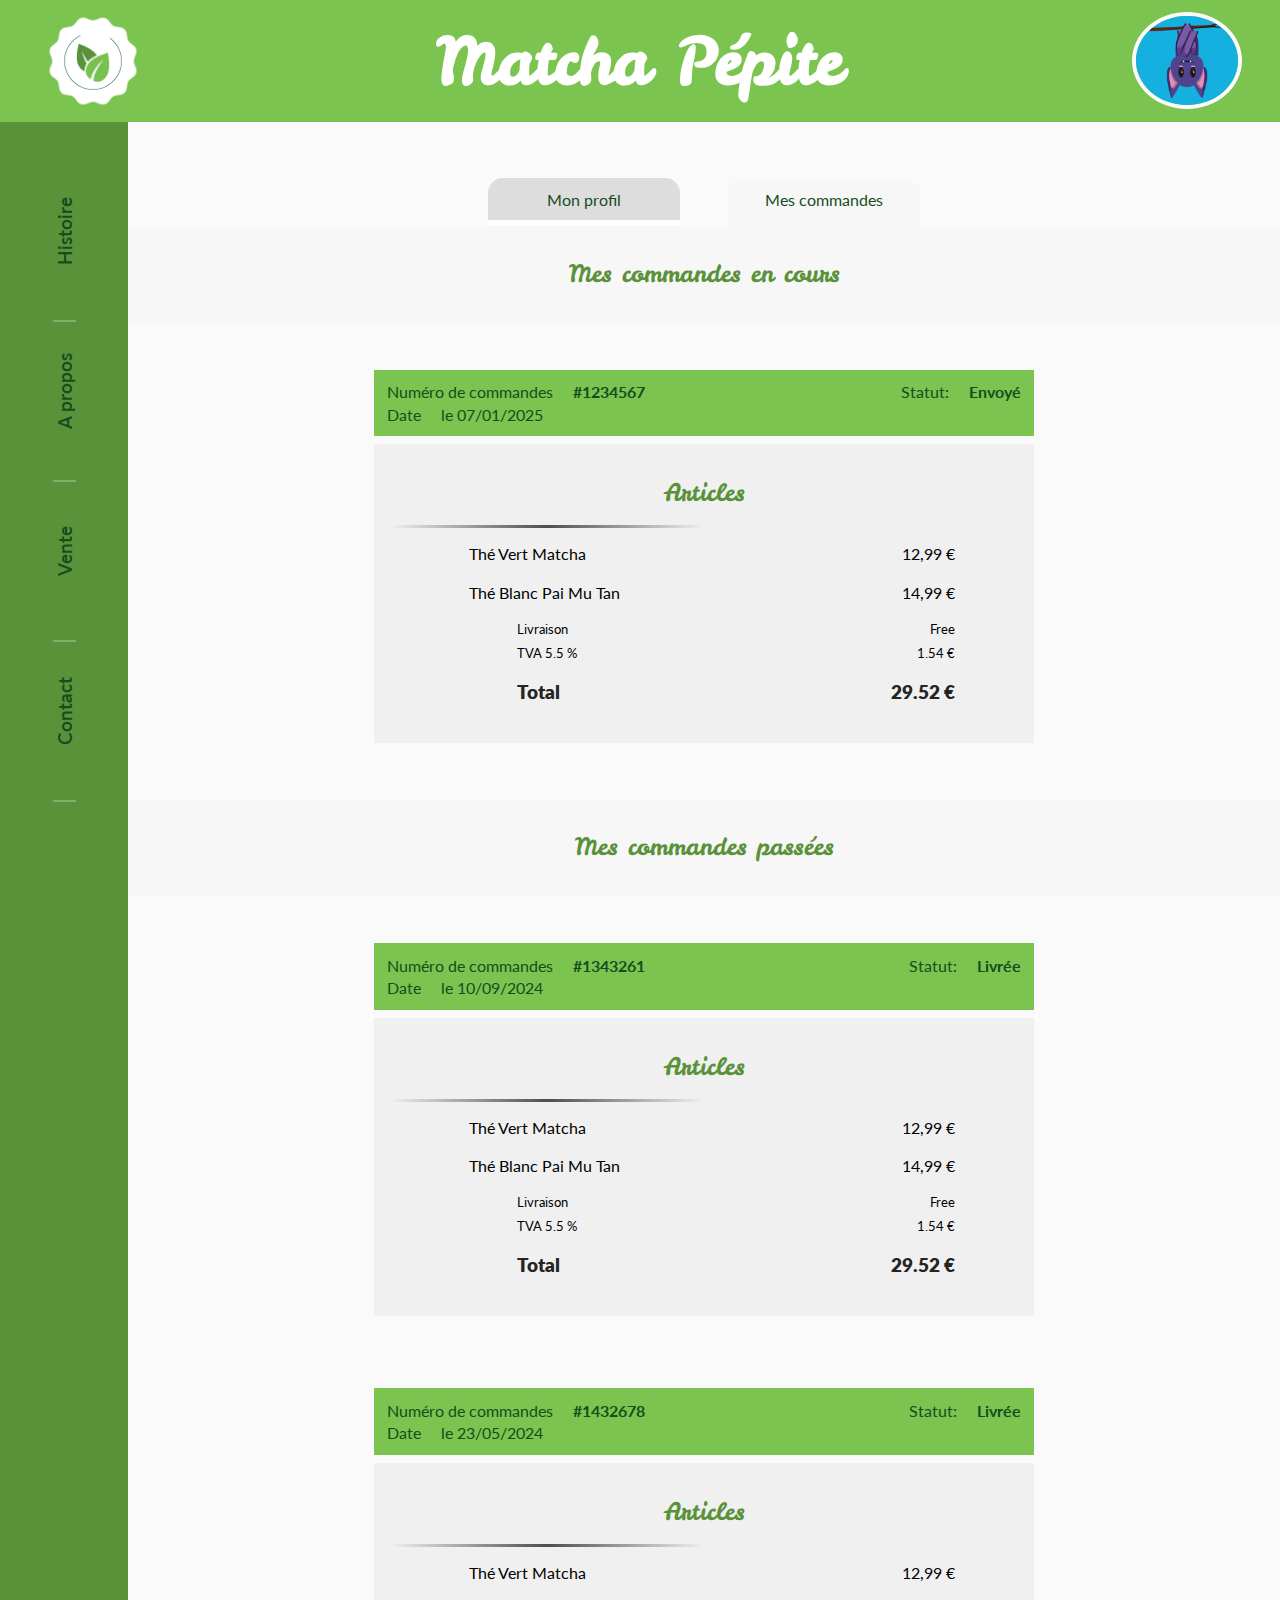
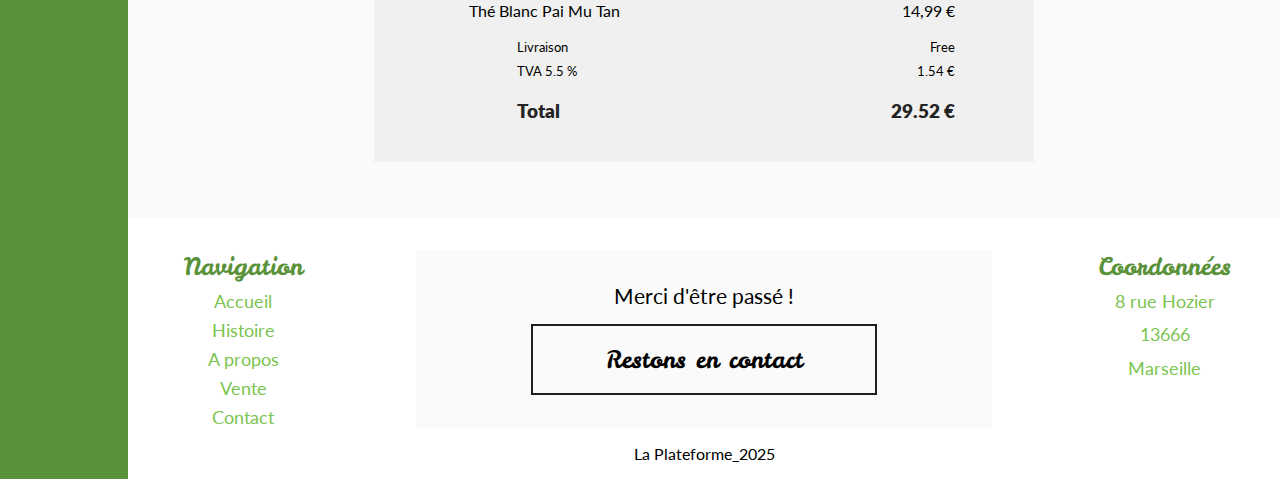
==== james/commandes.html @ 6166d578 "rectification de la barre de navigation latérale" ====
<!DOCTYPE html>
<html lang="fr">
  <head>
    <meta charset="UTF-8" />
    <meta name="viewport" content="width=device-width, initial-scale=1.0" />
    <title>Matcha Pépite</title>
    <link
      rel="icon"
      type="image/x-icon"
      href="/images/Matcha_pepite_icon.ico" />
    <link rel="preconnect" href="https://fonts.googleapis.com" />
    <link rel="preconnect" href="https://fonts.gstatic.com" crossorigin />
    <link
      href="https://fonts.googleapis.com/css2?family=Leckerli+One&display=swap"
      rel="stylesheet" />
    <link rel="preconnect" href="https://fonts.googleapis.com" />
    <link rel="preconnect" href="https://fonts.gstatic.com" crossorigin />
    <link
      href="https://fonts.googleapis.com/css2?family=Lato:ital,wght@0,100;0,300;0,400;0,700;0,900;1,100;1,300;1,400;1,700;1,900&family=Leckerli+One&display=swap"
      rel="stylesheet" />
    <link rel="stylesheet" href="/styles.css" />
    <link rel="stylesheet" href="/yannick/matcha1.css" />
    <link rel="stylesheet" href="/james/matcha2.css" />
    <link rel="stylesheet" href="/sandra/matcha3.css" />
  </head>
  <body>
    <header>
      <a href="/index.html">
        <img
          src="/images/Matcha_pepite_3.png"
          alt="matcha pepite logo"
          class="logo" />
      </a>
      <h1>Matcha Pépite</h1>
      <a href="/james/profil.html">
        <img
          src="/images/chauve.png"
          alt="photo de profil"
          class="my-account" />
      </a>
    </header>
    <main>
      <div class="left">
        <!-- DEBUT menu burger -->
        <label for="bg-menu"> ☰ </label>
        <input type="checkbox" id="bg-menu" />
        <!-- FIN menu burger -->
        <nav class="nav-bar">
          <ul>
            <li><a href="/sandra/histoire.html">Histoire</a></li>
            <li><a href="/sandra/apropos.html">A propos</a></li>
            <li><a href="/yannick/vente.html">Vente</a></li>
            <li><a href="/yannick/contact.html">Contact</a></li>
          </ul>
        </nav>
      </div>
      <!-- ICI Commence mon code-perso -->
      <div class="right james-main">
        <!-- Mini nav -->
        <div class="mini-nav">
          <div class="tab-inactive">
            <a href="/james/profil.html">Mon profil</a>
          </div>
          <div class="tab-active">
            <a href="/james/commandes.html">Mes commandes</a>
          </div>
        </div>
        <!-- Titre category -->
        <section class="category">
          <h3>Mes commandes en cours</h3>
        </section>
        <!-- Box Order -->
        <section class="buy-order-box">
          <section class="top-box">
            <article class="order-number">
              <p>Numéro de commandes <span class="bold">#1234567</span></p>
              <p>Date <span class="small">le 07/01/2025</span></p>
            </article>
            <article class="status">
              <p>Statut: <span class="bold">Envoyé</span></p>
            </article>
          </section>
          <section class="bottom-box">
            <h3 class="titre-order">Articles</h3>
            <hr class="info-separateur" />
            <section class="items-list">
              <article class="items-box">
                <p>Thé Vert Matcha</p>
                <span>12,99 €</span>
              </article>
              <article class="items-box">
                <p>Thé Blanc Pai Mu Tan</p>
                <span>14,99 €</span>
              </article>
              <section class="fees-box">
                <article class="fees">
                  <p>Livraison</p>
                  <span>Free</span>
                </article>
                <article class="fees">
                  <p>TVA 5.5 %</p>
                  <span>1.54 €</span>
                </article>
              </section>
              <article class="total titre-order">
                <p>Total</p>
                <span>29.52 €</span>
              </article>
            </section>
          </section>
        </section>
        <!-- Titre category -->
        <section class="category">
          <h3>Mes commandes passées</h3>
        </section>
        <!-- Box Order #1 -->
        <section class="buy-order-box">
          <section class="top-box">
            <article class="order-number">
              <p>Numéro de commandes <span class="bold">#1343261</span></p>
              <p>Date <span class="small">le 10/09/2024</span></p>
            </article>
            <article class="status">
              <p>Statut: <span class="bold">Livrée</span></p>
            </article>
          </section>
          <section class="bottom-box">
            <h3 class="titre-order">Articles</h3>
            <hr class="info-separateur" />
            <section class="items-list">
              <article class="items-box">
                <p>Thé Vert Matcha</p>
                <span>12,99 €</span>
              </article>
              <article class="items-box">
                <p>Thé Blanc Pai Mu Tan</p>
                <span>14,99 €</span>
              </article>
              <section class="fees-box">
                <article class="fees">
                  <p>Livraison</p>
                  <span>Free</span>
                </article>
                <article class="fees">
                  <p>TVA 5.5 %</p>
                  <span>1.54 €</span>
                </article>
              </section>
              <article class="total titre-order">
                <p>Total</p>
                <span>29.52 €</span>
              </article>
            </section>
          </section>
        </section>
        <!-- Box Order #2 -->
        <section class="buy-order-box">
          <section class="top-box">
            <article class="order-number">
              <p>Numéro de commandes <span class="bold">#1432678</span></p>
              <p>Date <span class="small">le 23/05/2024</span></p>
            </article>
            <article class="status">
              <p>Statut: <span class="bold">Livrée</span></p>
            </article>
          </section>
          <section class="bottom-box">
            <h3 class="titre-order">Articles</h3>
            <hr class="info-separateur" />
            <section class="items-list">
              <article class="items-box">
                <p>Thé Vert Matcha</p>
                <span>12,99 €</span>
              </article>
              <article class="items-box">
                <p>Thé Blanc Pai Mu Tan</p>
                <span>14,99 €</span>
              </article>
              <section class="fees-box">
                <article class="fees">
                  <p>Livraison</p>
                  <span>Free</span>
                </article>
                <article class="fees">
                  <p>TVA 5.5 %</p>
                  <span>1.54 €</span>
                </article>
              </section>
              <article class="total titre-order">
                <p>Total</p>
                <span>29.52 €</span>
              </article>
            </section>
          </section>
        </section>
        <!-- FIN code-perso -->
        <footer>
          <section class="footer-box">
            <section class="footer-info">
              <h3 class="footer-titre">Navigation</h3>
              <ul class="footer-list">
                <li><a href="/index.html">Accueil</a></li>
                <li><a href="/sandra/histoire.html">Histoire</a></li>
                <li><a href="/sandra/apropos.html">A propos</a></li>
                <li><a href="/yannick/vente.html">Vente</a></li>
                <li><a href="/yannick/contact.html">Contact</a></li>
              </ul>
            </section>
            <section class="footer-middle">
              <p>Merci d'être passé !</p>
              <p class="bye-box1">Restons en contact</p>
            </section>
            <section class="footer-info">
              <h3 class="footer-titre">Coordonnées</h3>
              <article class="footer-adress">
                <p>8 rue Hozier</p>
                <p>13666</p>
                <p>Marseille</p>
              </article>
            </section>
          </section>
          <div class="copyright">
            <p>La Plateforme_2025</p>
          </div>
        </footer>
      </div>
    </main>
  </body>
</html>
---- styles.css ----
:root {
    --color-bg-main: #eaeaea;
    --color-header: #7ac44f;
    --color-nav: #5a923a;
    --color-title: #164d1e;
    --color-text: #1F1F1F;
    --color-footer: #fff;
}

label,
#bg-menu {
  display: none;
}

* {
    margin: 0;
    padding: 0;
    list-style: none;
    box-sizing: border-box;
    font-family: "Lato", serif;
}

body {
    background-color: var(--color-bg-main);
}

/* TOP BARRE */

header {
    width: 100%;
    height: 20%;
    background-color: var(--color-header) ;
    display: flex;
    justify-content: space-between;
    align-items: center;
    padding: 0 2rem;
}

header h1 {
    font-family: "Leckerli One", serif;
    font-size: 4rem;
    color: var(--color-footer);
}

header a {
    width: 10%;
    display: flex;
    justify-content: center;
}

.logo {
    width: 100%;
}

.my-account {
    width: 90%;
    border-radius: 100%;
    border: 0.3rem solid var(--color-bg-main);
}

/* CONTENU PAGE */

main {
    width: 100%;
    display: flex;
}

/* Barre nav gauche */

.left {
    background-color: var(--color-nav);
    width: 10%;
    height: auto;
    display: flex;
    flex-direction: column;
    justify-content: flex-start;
    align-items: center;
}

.nav-bar {
    width: 100%;
    display: flex;
    flex-direction: column;
    justify-content: flex-start;
    align-items: center;
}

.nav-bar ul {
    display: flex;
    flex-direction: column;
    padding-top: 2.5rem;
}

.nav-bar li {
    height: 10rem;
    align-content: center;
    padding-bottom: 1rem;
    border-bottom: 2px solid #ffffff42;
}

.nav-bar a {
    text-decoration: none;
    transform: rotate(180deg);
    writing-mode: vertical-rl;
    font-weight: 600;
    font-size: 1.2rem;
    color: var(--color-title);
}

.nav-bar a:hover {
    color: var(--color-bg-main);
}


/* Conteneur principal */

.right {
    width: 90%;
    display: flex;
    flex-direction: column;
    justify-content: space-between;
}

.banner {
    background-image: url(/images/banner-matcha.jpg);
    background-size: cover;
    height: 50%;
    min-height: 25rem;
    align-content: center;
}

.slogan {
    background-color: #00000009;
    width: 50%;
    margin: 0 auto;
    text-align: center;
    color: var(--color-footer);
    padding: 1rem;
    -webkit-backdrop-filter: blur(3px); /* safari */
    backdrop-filter: blur(3px);
    border-radius: 20px;
    border: 2px solid var(--color-bg-main);
}

.banner h2,
.banner h3,
.best-title h3 {
    font-family: "Leckerli One", serif;
    font-weight: 400;
}

.banner h2 {
    font-size: 3rem;
}

.banner h3,
.best-title h3 {
    font-size: 2rem;
}

.best-seller {
    width: 100%;
    height: auto;
    padding: 3.5rem 0;
    display: flex;
    flex-direction: column;
    align-items: center;
    gap: 1.5rem;
    color: var(--color-text);
    text-align: center;
}

.best-box {
    width: 100%;
    display: flex;
    justify-content: space-evenly;
    flex-wrap: wrap;
    gap: 1rem;
}

.best-items {
    background-color: var(--color-footer);
    width: 30%;
    display: flex;
    flex-direction: column;
    gap: 1rem;
    /* align-items: stretch; */
    /* align-items: center; */
}

.img-title {
    width: 100%;
    padding: 1rem 1rem 0;
    text-align: center;
    display: flex;
    flex-direction: column;
    gap: 2rem;
}

.img-title h4 {
    font-family: "Leckerli One", serif;
    font-weight: 400;
    color: var(--color-title);
    font-size: 1.4rem;
}

.best-items img {
    width: 100%;
    height: 12rem;
    object-fit: contain;
    object-position: center;
}

.items-desc {
    width: 100%;
    padding: 0 1rem 1rem;
    display: flex;
    flex-direction: column;
    /* justify-content: flex-end; */
    align-items: center;
    gap: 0.5rem;
}

.items-desc input {
    width: 30%;
    height: auto;
    margin-top: 1rem;
    background-color: var(--color-header);
    color: var(--color-footer);
    padding: 0.5rem;
    border-radius: 5px;
    border: 1px solid var(--color-nav);
    cursor: pointer;
}

.bold {
    font-weight: bold;
}


/* FOOTER */

footer {
    background-color: var(--color-footer);
    width: 100%;
    height: auto;
    display: flex;
    flex-direction: column;
    justify-content: center;
    align-items: center;
    padding: 2rem 0 1rem;
    gap: 1rem;
}

.footer-box {
    width: 100%;
    height: auto;
    display: flex;
    justify-content: space-between;
    align-items: flex-start;
}

.footer-info {
    width: 20%;
    height: 100%;
    display: flex;
    flex-direction: column;
    align-items: center;
    gap: 0.5rem;
}

.footer-titre {
    font-family: "Leckerli One", serif;
    font-weight: 400;
    font-size: 1.4rem;
    color: var(--color-title);
}

.footer-list,
.footer-adress {
    width: 100%;
    display: flex;
    flex-direction: column;
    align-items: center;
    gap: 0.5rem;
}

.footer-info a,
.footer-info p {
    text-decoration: none;
    color: var(--color-header);
    font-size: 1.1rem;
    padding-bottom: 0.3rem;
}

.footer-middle {
    background-color: var(--color-bg-main);
    width: 50%;
    min-width: 20rem;
    height: 100%;
    display: flex;
    flex-direction: column;
    justify-content: center;
    align-items: center;
    gap: 1rem;
    font-weight: 400;
    font-size: 1.3rem;
}

.bye-box1 {
    width: 60%;
    min-width: 14rem;
    height: 40%;
    display: flex;
    justify-content: center;
    align-items: center;
    border: 2px solid var(--color-text);
    font-family: "Leckerli One", serif;
    font-weight: 400;
    font-size: 1.5rem;
}

@media screen and (max-width:769px) {
    
    header h1 {
        font-size: 2.2rem;
    }

    .my-account {
        border: 2px solid var(--color-bg-main);
    }
    
    .nav-bar {
        height: 60%;
    }
    
    .banner {
        background-position: center;
    }
    
    .slogan {
        width: 80%;
    }
    
    .banner h3,
    .best-title h3 {
        font-size: 1.5rem;
    }

    .best-box {
        gap: 2rem;
    }

    .best-items {
        width: 90%;
    }

    .footer-box {
        flex-direction: column;
        align-items: center;
    }

    .footer-info,
    .footer-middle {
        width: 90%;
    }

    .footer-list,
    .footer-adress {
        flex-direction: row;
        flex-wrap: wrap;
        justify-content: space-evenly;
        padding: 0 1.5rem;
        gap: 0 1.5rem;
    }

    .footer-middle {
        margin: 1rem auto;
        padding: 1.5rem 0;
    }
}

@media screen and (max-width:426px) {
    
    header {
        height: 5rem;
        padding: 0.2rem;
    }

    header a {
        width: 15%;
    }

    header h1 {
        font-size: 1.8rem;
    }

    main {
        flex-direction: column;
    }

    .left {
        width: 100%;
        height: 2.7rem;
        justify-content: flex-start;
    }
    
    label {
        width: 100%;
        display: flex;
        justify-content: center;
        cursor: pointer;
        font-size: 2rem;
        color: var(--color-title)
    }

    #bg-menu:checked + .nav-bar {
        display: flex;
        height: 100vh;
        z-index: 1;
    }
    
    .nav-bar {
        display: none;
        background-color: #0000004d;
        justify-content: space-between;
    }
    
    .nav-bar ul {
        width: 100%;
        height: 100vh;
        display: flex;
        justify-content: flex-start;
        align-items: center;
        padding-top: 3rem;
        gap: 2rem;
        -webkit-backdrop-filter: blur(8px); /* safari */
        backdrop-filter: blur(8px);
    }
    
    .nav-bar a {
        height: 8rem;
        color: var(--color-footer);
        font-size: 1.8rem;
        transform: rotate(0deg);
        writing-mode: horizontal-tb;
    }
    
    .right {
        height: 100vh;
        justify-content: space-between;
    }


    .best-items {
        width: 100%;
    }

    .right,
    footer {
        width: 100%;
    }
}
---- yannick/matcha1.css ----
/* .leckerli-one-regular {
  font-family: "Leckerli One", serif;
  font-weight: 400;
  font-style: normal;
}
.lato-thin {
  font-family: "Lato", serif;
  font-weight: 100;
  font-style: normal;
}

.lato-light {
  font-family: "Lato", serif;
  font-weight: 300;
  font-style: normal;
}

.lato-regular {
  font-family: "Lato", serif;
  font-weight: 400;
  font-style: normal;
}

.lato-bold {
  font-family: "Lato", serif;
  font-weight: 700;
  font-style: normal;
}

.lato-black {
  font-family: "Lato", serif;
  font-weight: 900;
  font-style: normal;
}

.lato-thin-italic {
  font-family: "Lato", serif;
  font-weight: 100;
  font-style: italic;
}

.lato-light-italic {
  font-family: "Lato", serif;
  font-weight: 300;
  font-style: italic;
}

.lato-regular-italic {
  font-family: "Lato", serif;
  font-weight: 400;
  font-style: italic;
}

.lato-bold-italic {
  font-family: "Lato", serif;
  font-weight: 700;
  font-style: italic;
}

.lato-black-italic {
  font-family: "Lato", serif;
  font-weight: 900;
  font-style: italic;
} */
:root {
  --color-bg-main: #fafafa;
  --color-header: #7ac44f;
  --color-nav: #5a923a;
  --color-title: #164d1e;
}

/* ------------------------------- ACCUEIL ------------------------------------- */
.mon-code {
  max-height: auto;
}
.main {
  margin: 0 auto;
}
.main,
.main-center,
.main-right {
  width: 60%;
  display: flex;
  flex-direction: column;
  justify-content: space-between;
}
.main-text,
.main-img {
  height: 50%;
  width: 80%;
  text-align: center;
}
.main-img {
  margin: 3rem auto;
}
.main-text {
  margin: 0 auto;
}
.main-img img {
  width: 50%;
  max-width: 100%;
  max-height: 100%;
}
.main-text h2 {
  margin-top: 3rem;
  font-size: 2.5rem;
  font-family: "Lato", serif;
  font-weight: 400;
  font-style: normal;
  padding: 0 1.5rem;
}
/* ------------------------------- CONTACT ------------------------------------- */
.contact-titre {
  font-size: 3rem;
  text-align: center;
  margin-top: 4rem;
}
.form {
  width: 60%;
  margin: 3rem auto;
  text-align: center;
}
input {
  width: 40%;
  height: 1.5rem;
  margin: 1rem 0;
  border-radius: 5px;
  border: 1px solid var(--color-nav);
}
textarea {
  padding: 10px;
  height: 6rem;
  width: 40%;
  line-height: 1.5;
  border-radius: 5px;
  border: 1px solid var(--color-nav);
}
.form-button {
  padding: 1rem;
}
.form-button input {
  height: auto;
  background-color: var(--color-header);
  padding: 1rem;
  font-size: 1.5rem;
  width: 15%;
}
.form-button input:hover {
  background-color: var(--color-title);
  color: var(--color-bg-main);
  cursor: pointer;
}
/* ------------------------------- VENTE ------------------------------------- */
.vente {
  margin: 2rem;
}
.vente-titre {
  font-size: 3rem;
  text-align: center;
  margin-top: 4rem;
}
.article-vente {
  display: flex;
  flex-wrap: wrap;
  justify-content: center;
  gap: 2rem;
  margin: 2rem;
}
.article {
  background-color: #ffffff;
  width: 25%;
  border: 2px solid var(--color-header);
  border-radius: 10px;
  box-shadow: 2px 2px 2px var(--color-header);
  text-align: center;
  display: flex;
  flex-direction: column;
  justify-content: space-between;
}
.article-nom {
  font-size: 1.2rem;
  padding: 0.5rem;
}
.article-saveur {
  margin: 0 auto;
  font-size: 1.1rem;
  width: 80%;
  padding: 1rem;
}
.article-prix {
  font-weight: bold;
}
.article-panier {
  width: 70%;
  margin: 0 auto;
}
.article-panier input {
  height: auto;
  background-color: var(--color-header);
  color: var(--color-bg-main);
  font-weight: bold;
  font-size: 1.3rem;
  padding: 0.5rem;
  cursor: pointer;
}
.article-panier input:hover {
  background-color: var(--color-title);
}

/* --------------------  MEDIA QUERIES ----------------------------- */

@media (max-width: 576px) {
  /* Accueil */
  .main {
    width: 100%;
  }
  .main-img,
  .main-text {
    width: 100%;
  }
  .main-img img {
    width: 90%;
  }
  /* CONTACT */
  .form {
    width: 100%;
    margin: 0.5rem;
  }
  .form-contact input {
    width: 60%;
  }
  textarea {
    width: 60%;
  }
  .form-button input {
    width: 35%;
  }
  /* VENTE */
  .article-vente {
    flex-direction: column;
  }
  .article {
    width: 100%;
  }
  .article-panier input {
    font-size: 1rem;
  }
}
@media (min-width: 576px) and (max-width: 1200px) {
  /* ACCUEIL */
  .main {
    width: 100%;
    margin-bottom: 1rem;
  }
  .main-img,
  .main-text {
    width: 100%;
  }
  .main-img img {
    width: 90%;
  }
  /* CONTACT */
  .form {
    width: 100%;
    margin: 0.5rem;
  }
  .form-contact input {
    width: 60%;
  }
  textarea {
    width: 60%;
  }
  .form-button input {
    width: 35%;
  }
  /* VENTE */
  .article {
    width: 35%;
  }
  .article-panier input {
    width: 50%;
    font-size: 0.9rem;
  }
}
---- james/matcha2.css ----
/* :root {
    --color-bg-main: #fafafa;
    --color-header: #7ac44f;
    --color-nav: #5a923a;
    --color-title: #164d1e;
  } */

/* titre categories */

.james-main {
    font-family: "Lato", serif ;
    font-weight: 400;
    font-style: normal;
}

.james-main h3 {
    font-family: "Leckerli One", serif;
    font-weight: 400;
    font-style: normal;
    font-size: 1.5rem;
    color: var(--color-nav);
}
        
        
.category {
    width: 100%;
    height: 6rem;
    background-color: #f7f7f7;
    display: flex;
    justify-content: center;
    align-items: center;
    gap: 6rem;
    margin: 0 auto 2rem;
}
        
.icon-logo {
    width: 2.5rem;
}
        
/* mini nav barre */
        
.title-nav {
    width: 100%;
    display: flex;
    flex-direction: column;
    gap:0;
}
        
.mini-nav {
    width: 100%;
    display: flex;
    justify-content: center;
    gap: 3rem;
    margin-top: 3.5rem;
}
        
.tab-active,
.tab-inactive {
    width: 20%;
    max-width: 12rem;
}

.tab-active a,
.tab-inactive a {
    /* width: 12rem; */
    height: 3rem;
    padding: 0.8rem 0.3rem 0.3rem;
    border-radius: 15px 15px 0 0 ;
    display: flex;
    justify-content: center;
    align-items: flex-start;
    text-decoration: none;
    color: var(--color-title);
    font-weight: 400;
}

.tab-active a {
    background-color: #f7f7f7;
}

.tab-inactive a {
    font-weight: 400;
    background-color: #dddddd;
    color: var(--color-title);
    border-bottom: 6px solid #fff;
}

.tab-inactive a:hover {
    font-weight: bold;
}

/* info perso box */

.category-box {
    width: 90%;
    margin: 0 auto 2rem;
    display: flex;
    flex-direction: row-reverse;
    justify-content: center;
}

/* image profil */

.image-box {
    width: 30%;
    padding-top: 1.5rem;
    display: flex;
    flex-direction: column;
    justify-content: center;
    align-items: center;
    gap: 1.5rem;
}

.image-box p {
    font-weight: bold;
}

.image-box img {
    width: 10rem;
    height: 100%;
    border-radius: 50%;
    border: 0.5rem solid transparent;
    outline: 0.3rem solid #4e4e4e;
}

.button-box {
    width: 100%;
    display: flex;
    justify-content: center;
    align-items: center;
    flex-direction: column;
    gap: 1rem;
    padding: 1.5rem;
}

input[type=file]::file-selector-button {
    height: 2rem;
    background-color: var(--color-header);
    color: #fff;
    border: none;
    cursor: pointer;
}

button {
    height: 2rem;
    background-color: #f7f7f7;
    color: var(--color-header);
    border: none;
}

/*  info perso texte */

.info-box {
    width: 40%;
    display: flex;
    gap: 2.5rem;
    justify-content: space-evenly;
}

.box-1 {
    width: 100%;
    display: flex;
    flex-direction: column;
    justify-content: center;
    font-size: 1.2rem;
    gap: 2rem;
}

.bold {
    font-weight: bold;
}

.name-box {
    width: 100%;
    display: flex;
    justify-content: space-between;
    padding: 0 2rem;
}

.name,
.adress {
    display: flex;
    flex-direction: row;
    gap: 1.5rem;
    justify-content: space-between;
}

.info-separateur {
    width: 50%;
    height: 3px;
    background-color: transparent;
    background: linear-gradient(90deg, rgba(255,255,255,0) 0%, rgba(78,78,78,1) 50%, rgba(255,255,255,0) 100%);
}

.adress-box {
    width: 100%;
    display: flex;
    flex-direction: column;
    padding: 0 2rem;
    gap: 1rem;
}

hr {
    border: none;
    height: 1rem;
    background-color: rgb(0, 0, 0);
}


/* mon compte */

.account-box {
    width: 100%;
    margin: 0 auto 2.5rem;
    padding: 1rem;
    display: flex;
    justify-content: center;
    align-items: center;
    flex-direction: column;
    font-size: 1.2rem;
    gap: 2rem;
}

.account {
    display: flex;
    justify-content: center;
    align-items: center;
    gap: 2rem;
}

/* page commandes */

.buy-order-box {
    width: 60%;
    margin: 0 auto;
    padding: 1rem;
    display: flex;
    flex-direction: column;
    gap: 0.5rem;
    margin-bottom: 2.5rem;
}

.top-box {
    background-color: var(--color-header);
    display: flex;
    justify-content: space-between;
    padding: 0.8rem;
    color: var(--color-title);
}

.order-number span,
.status span {
    padding-left: 1rem;
}

.order-number {
    display: flex;
    flex-direction: column;
    gap: 0.2rem;
}


.items-list {
    display: flex;
    flex-direction: column;
    gap: 1.2rem;
    width: 80%;
    margin: 0 auto;
}

.titre-order {
    font-family: "Lato", serif;
    font-size: 1.2rem;
    font-weight: 800;
    color: #242424;
}

.bottom-box h3 {
    padding: 1rem 2.5rem 0;
    text-align: center;
}

.bottom-box {
    background-color: #f0f0f0;
    display: flex;
    flex-direction: column;
    padding: 1rem 1rem 2.5rem;
    gap:1rem;
}

.items-box,
.fees,
.total {
    display: flex;
    justify-content: space-between;
}

.items-box {
    padding-left: 1rem;
}

.fees-box {
    display: flex;
    flex-direction: column;
    justify-content: flex-end;
    font-size: 0.8rem;
    padding-left: 4rem;
    gap: 0.5rem;
}

.total {
    padding-left: 4rem ;
}
---- sandra/matcha3.css ----
/*FONTS*/
.leckerli-one-regular {
    font-family: "Leckerli One", serif;
    font-weight: 400;
    font-style: normal;
  }
  .lato-thin {
    font-family: "Lato", serif;
    font-weight: 100;
    font-style: normal;
  }
  
  .lato-light {
    font-family: "Lato", serif;
    font-weight: 300;
    font-style: normal;
  }
  
  .lato-regular {
    font-family: "Lato", serif;
    font-weight: 400;
    font-style: normal;
  }
  
  .lato-bold {
    font-family: "Lato", serif;
    font-weight: 700;
    font-style: normal;
  }
  
  .lato-black {
    font-family: "Lato", serif;
    font-weight: 900;
    font-style: normal;
  }
  
  .lato-thin-italic {
    font-family: "Lato", serif;
    font-weight: 100;
    font-style: italic;
  }
  
  .lato-light-italic {
    font-family: "Lato", serif;
    font-weight: 300;
    font-style: italic;
  }
  
  .lato-regular-italic {
    font-family: "Lato", serif;
    font-weight: 400;
    font-style: italic;
  }
  
  .lato-bold-italic {
    font-family: "Lato", serif;
    font-weight: 700;
    font-style: italic;
  }
  
  .lato-black-italic {
    font-family: "Lato", serif;
    font-weight: 900;
    font-style: italic;
  }

/*FIN FONTS*/

.mon-code{
    padding: 2rem 6rem;
    font-family: "Lato", serif;
    font-weight: 400;
}
.titres{
    color: #164D1E;
    font-family: "Leckerli One", serif;
    font-size: 40px;
    text-align: center;
    margin: 40px 0 20px 0;
}

.mon-code p{    
    font-size: 22px;
    margin: 50px;
    text-align: justify;
    line-height: 29px;
}


.photos{
    width: 70%;
    margin: auto;
    display: flex;
    justify-content: space-around;
    flex-wrap: wrap;
}

.photos img{
    margin-top: 30px;
    border-radius: 100%;
    width: 15rem;
}

.photos img:hover{
    transform: scale(1.05);
}

.photos figcaption{
  margin-bottom: 20px;
}
.titre-sm{
  text-align: center;
  font-size: 20px;
}


.texte{
  width: 70%;
}
.photo-the{
  margin: auto;
  width: 30%;
}
.photo-the img{
  margin: auto;
  width: 100%;
  border-radius: 25px;
  box-shadow: 0 8px 32px 0 #164d1e36;
  backdrop-filter: blur( 2.5px );
  border: 1px solid #164d1e1d;
  
}



/*RESPONSIVE*/
@media (max-width: 1024px){
 .photo-the{
  width: 50%;
 } 
}

@media (max-width: 768px){
  .mon-code{
    padding: 4rem;
}
  .titres{
    font-size: 36px;
  }
  .mon-code p{
    font-size: 18px;
    line-height: 22px;
} 
}


@media (max-width: 576px){
  .mon-code{
    padding: 0.5rem;
}
  .titres{
    font-size: 32px;
  }
  .mon-code p{
    font-size: 14px;
   
}

}
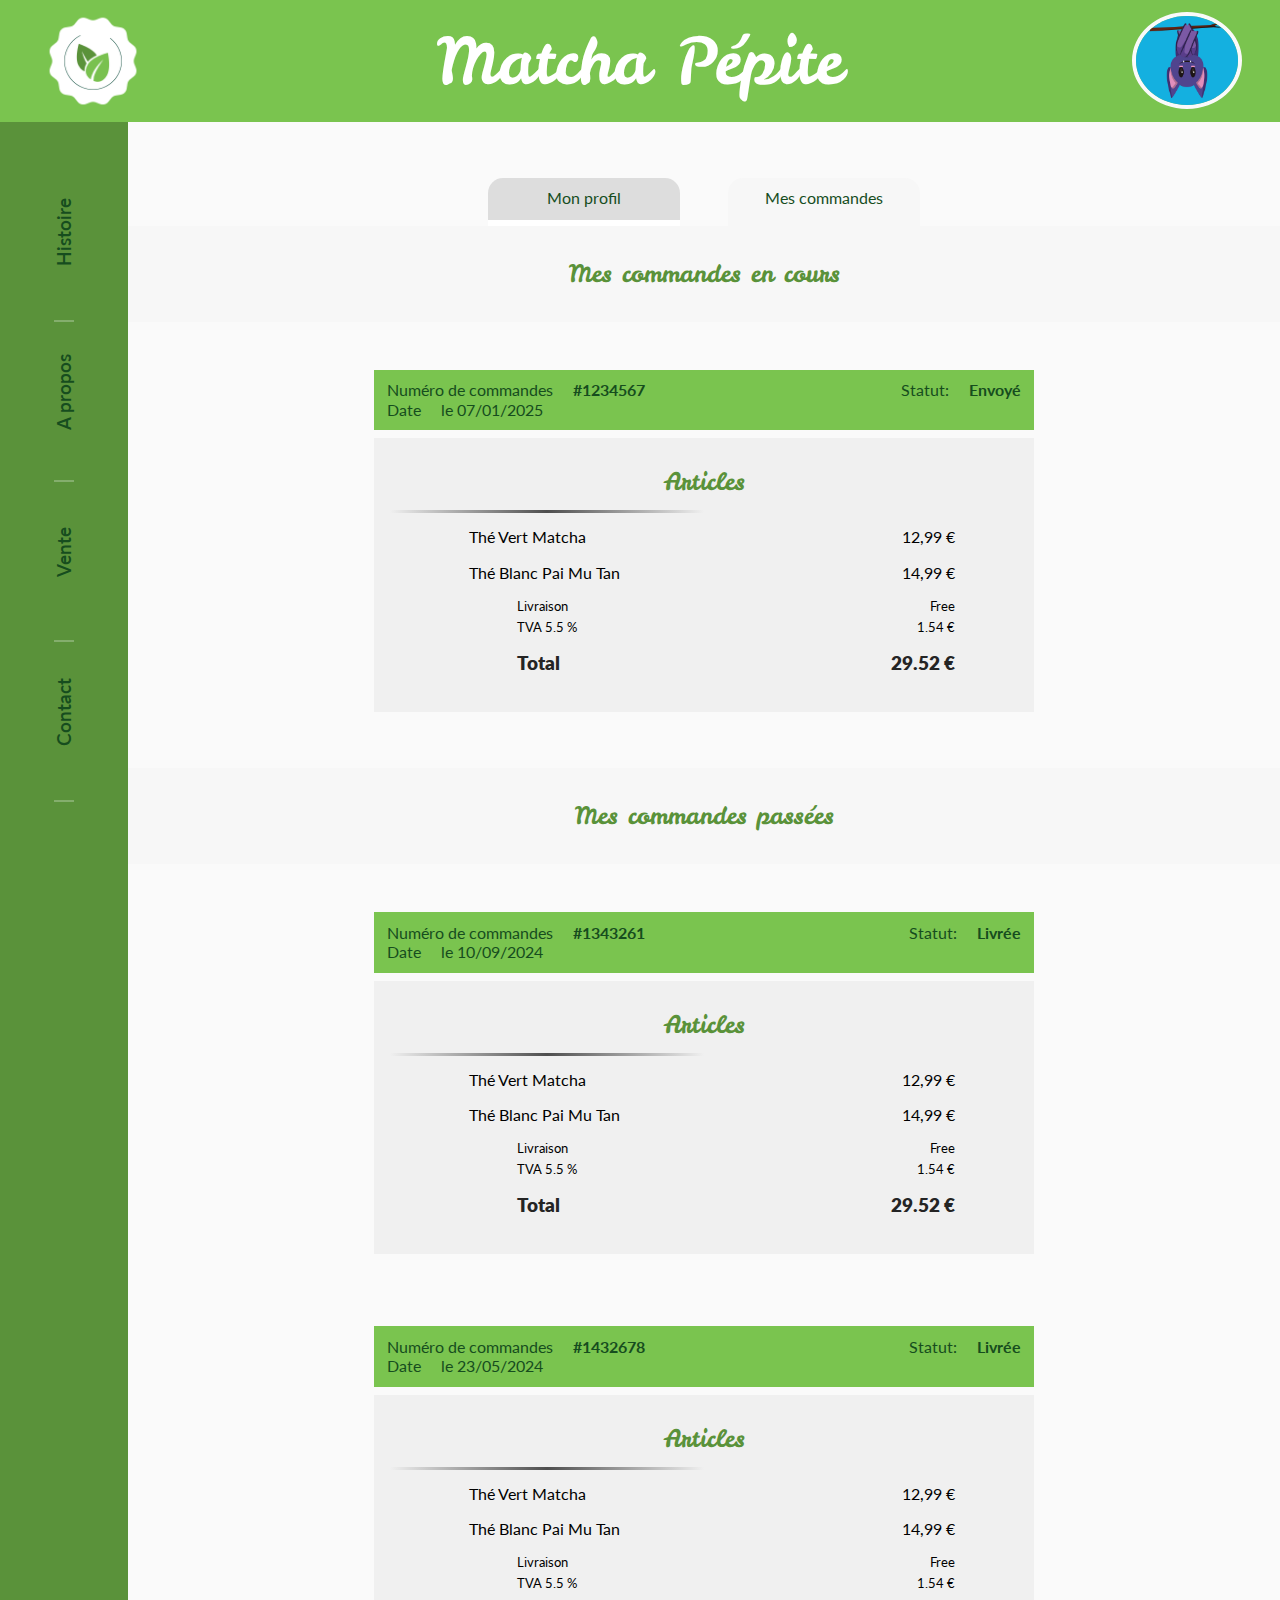
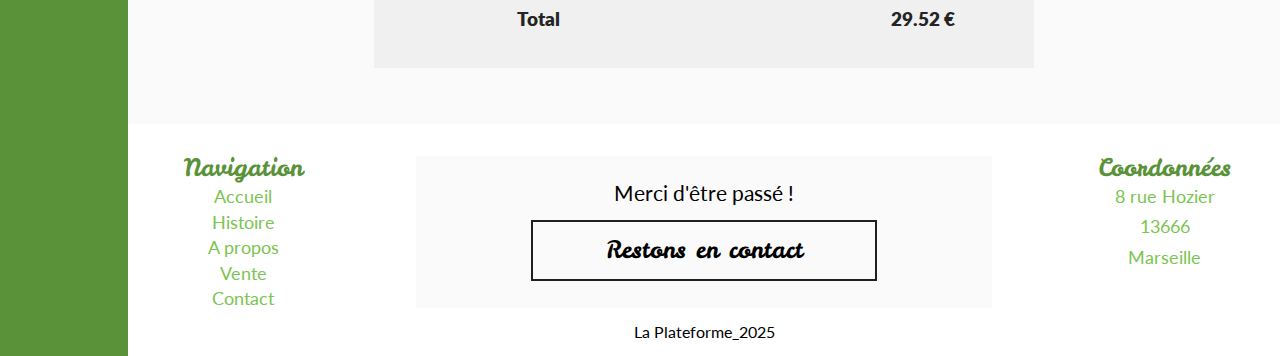
==== commit 642b032c: "rajout du stylesheet reset.css sur toutes les pages" ====
--- a/james/commandes.html
+++ b/james/commandes.html
@@ -18,6 +18,7 @@
     <link
       href="https://fonts.googleapis.com/css2?family=Lato:ital,wght@0,100;0,300;0,400;0,700;0,900;1,100;1,300;1,400;1,700;1,900&family=Leckerli+One&display=swap"
       rel="stylesheet" />
+    <link rel="stylesheet" href="/reset.css" />
     <link rel="stylesheet" href="/styles.css" />
     <link rel="stylesheet" href="/yannick/matcha1.css" />
     <link rel="stylesheet" href="/james/matcha2.css" />
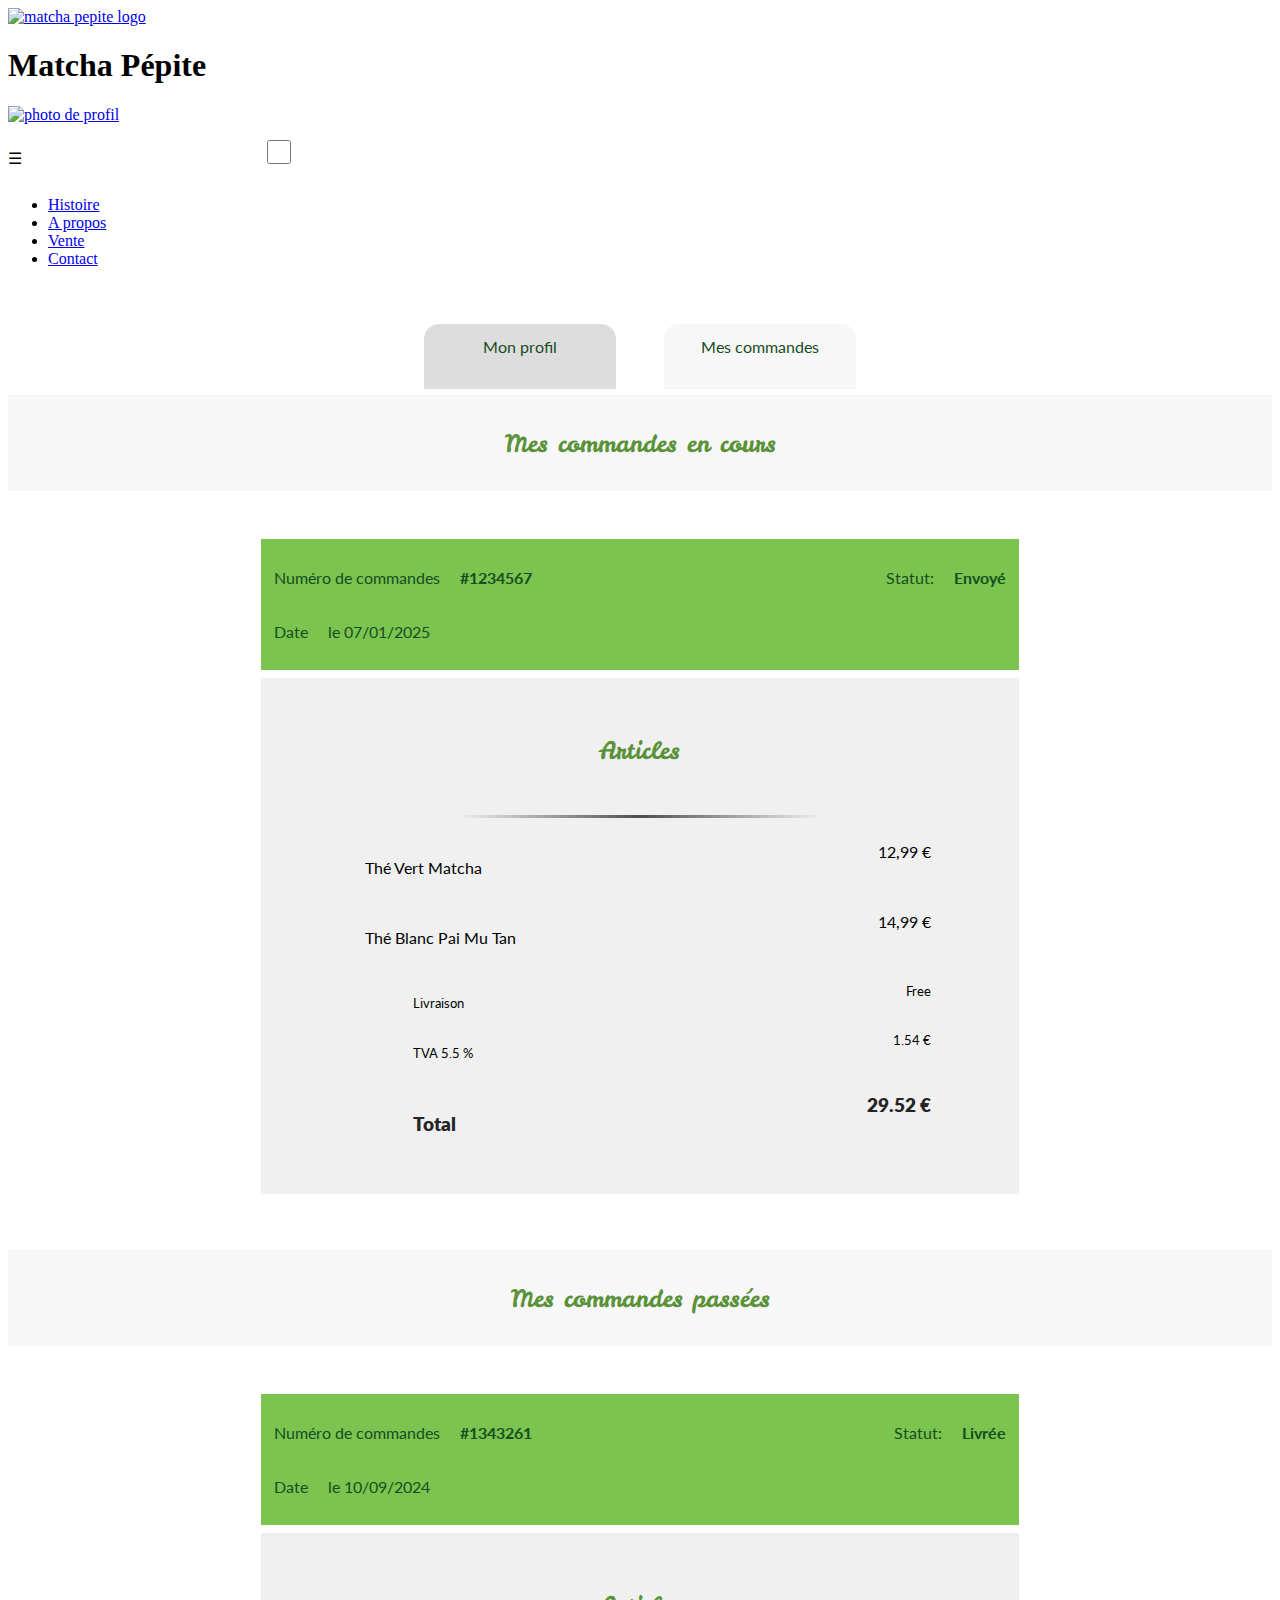
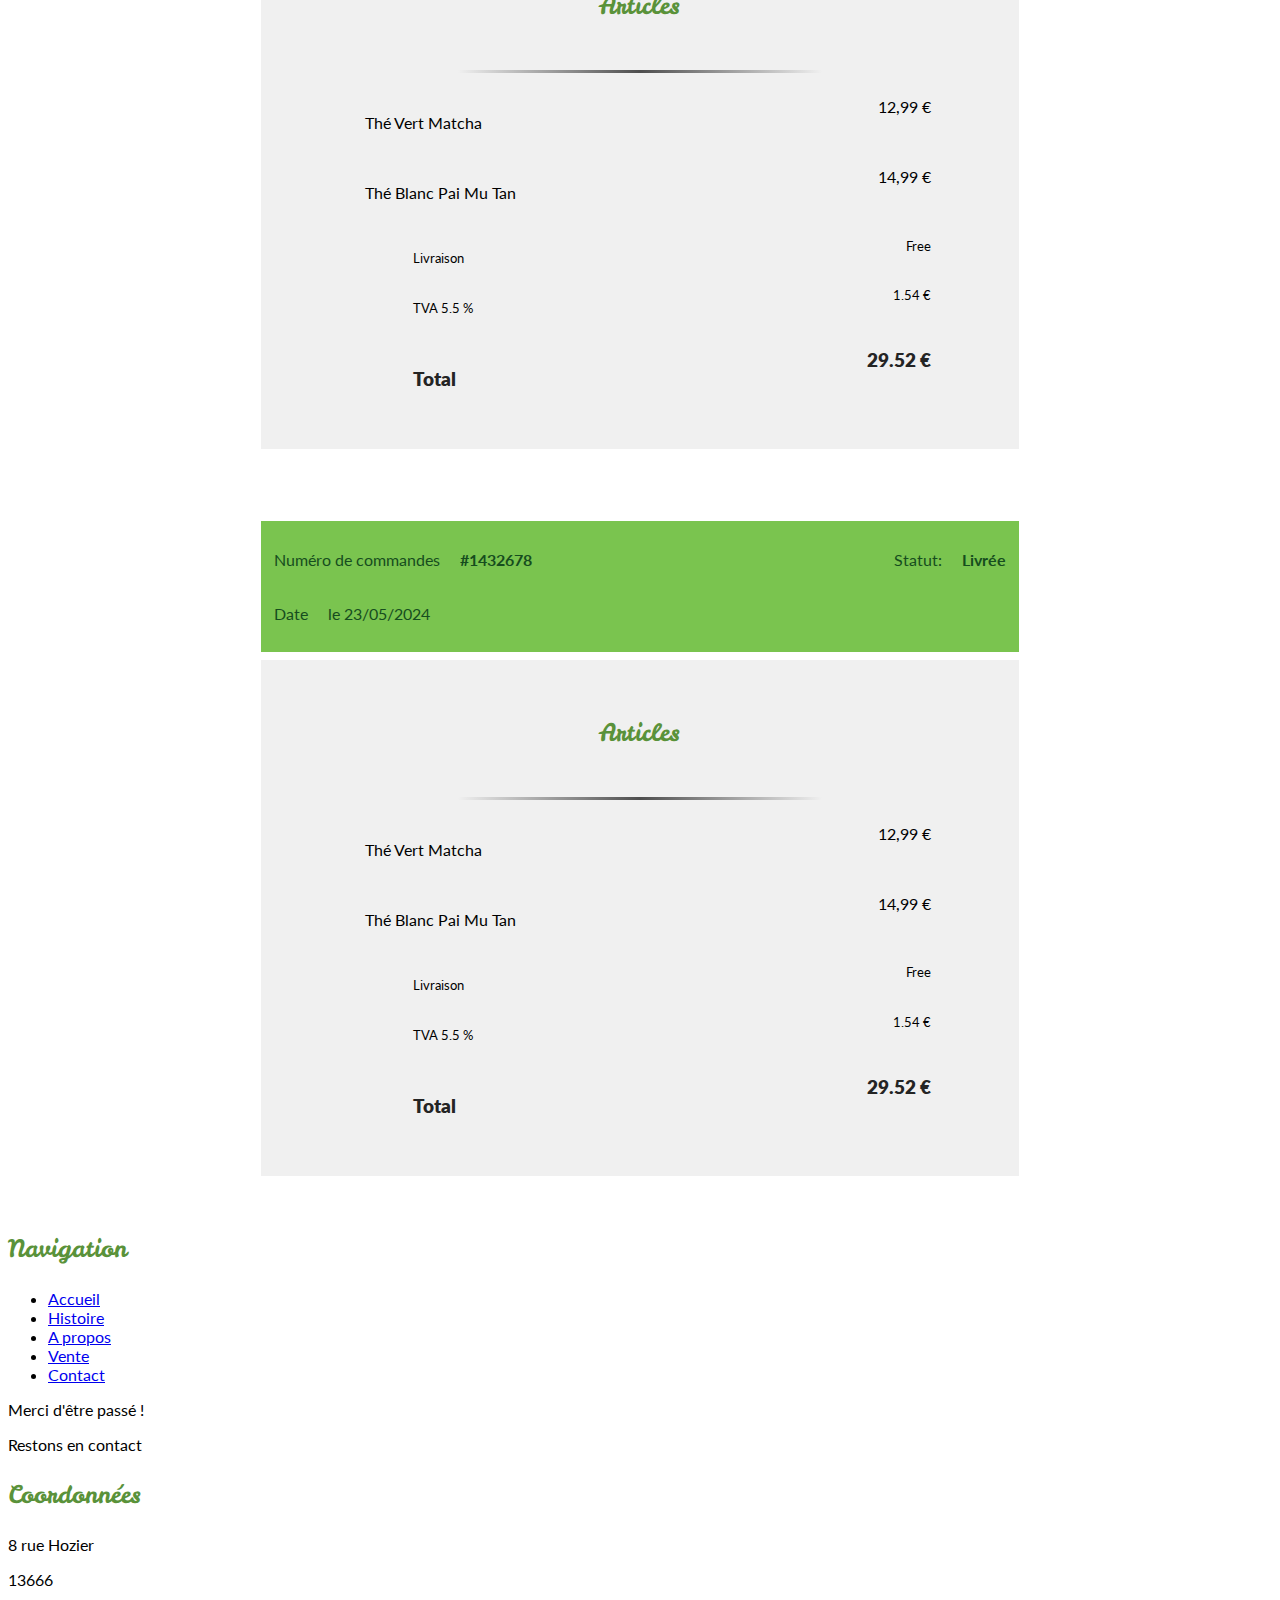
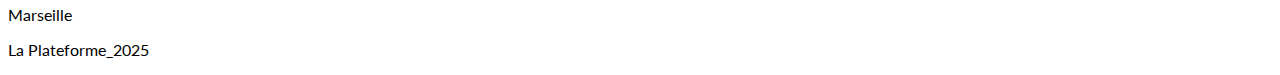
==== commit b706c579: "github page réparation" ====
--- a/james/commandes.html
+++ b/james/commandes.html
@@ -18,26 +18,23 @@
     <link
       href="https://fonts.googleapis.com/css2?family=Lato:ital,wght@0,100;0,300;0,400;0,700;0,900;1,100;1,300;1,400;1,700;1,900&family=Leckerli+One&display=swap"
       rel="stylesheet" />
-    <link rel="stylesheet" href="/reset.css" />
-    <link rel="stylesheet" href="/styles.css" />
+    <link rel="stylesheet" href="reset.css" />
+    <link rel="stylesheet" href="styles.css" />
     <link rel="stylesheet" href="/yannick/matcha1.css" />
     <link rel="stylesheet" href="/james/matcha2.css" />
     <link rel="stylesheet" href="/sandra/matcha3.css" />
   </head>
   <body>
     <header>
-      <a href="/index.html">
+      <a href="index.html">
         <img
-          src="/images/Matcha_pepite_3.png"
+          src="images/Matcha_pepite_3.png"
           alt="matcha pepite logo"
           class="logo" />
       </a>
       <h1>Matcha Pépite</h1>
-      <a href="/james/profil.html">
-        <img
-          src="/images/chauve.png"
-          alt="photo de profil"
-          class="my-account" />
+      <a href="james/profil.html">
+        <img src="images/chauve.png" alt="photo de profil" class="my-account" />
       </a>
     </header>
     <main>
@@ -48,10 +45,10 @@
         <!-- FIN menu burger -->
         <nav class="nav-bar">
           <ul>
-            <li><a href="/sandra/histoire.html">Histoire</a></li>
-            <li><a href="/sandra/apropos.html">A propos</a></li>
-            <li><a href="/yannick/vente.html">Vente</a></li>
-            <li><a href="/yannick/contact.html">Contact</a></li>
+            <li><a href="sandra/histoire.html">Histoire</a></li>
+            <li><a href="sandra/apropos.html">A propos</a></li>
+            <li><a href="yannick/vente.html">Vente</a></li>
+            <li><a href="yannick/contact.html">Contact</a></li>
           </ul>
         </nav>
       </div>
@@ -200,11 +197,11 @@
             <section class="footer-info">
               <h3 class="footer-titre">Navigation</h3>
               <ul class="footer-list">
-                <li><a href="/index.html">Accueil</a></li>
-                <li><a href="/sandra/histoire.html">Histoire</a></li>
-                <li><a href="/sandra/apropos.html">A propos</a></li>
-                <li><a href="/yannick/vente.html">Vente</a></li>
-                <li><a href="/yannick/contact.html">Contact</a></li>
+                <li><a href="index.html">Accueil</a></li>
+                <li><a href="sandra/histoire.html">Histoire</a></li>
+                <li><a href="sandra/apropos.html">A propos</a></li>
+                <li><a href="yannick/vente.html">Vente</a></li>
+                <li><a href="yannick/contact.html">Contact</a></li>
               </ul>
             </section>
             <section class="footer-middle">
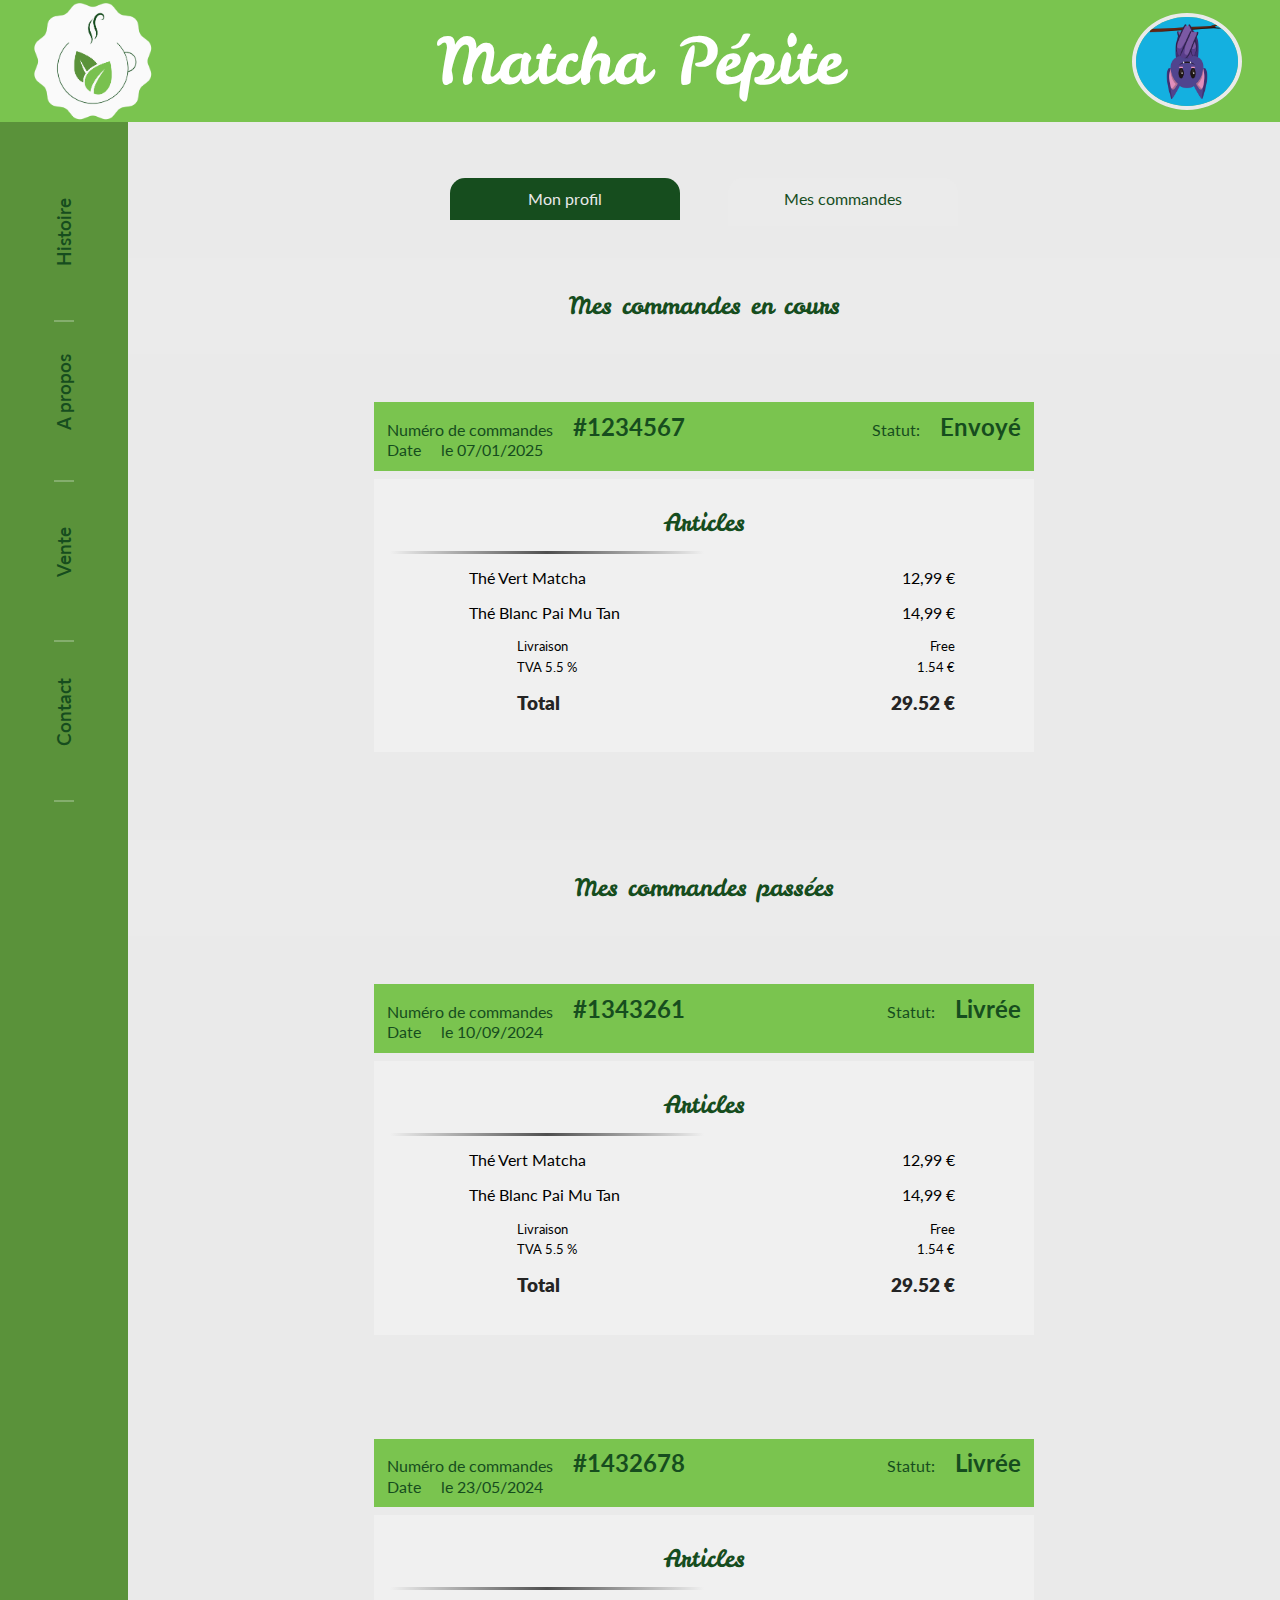
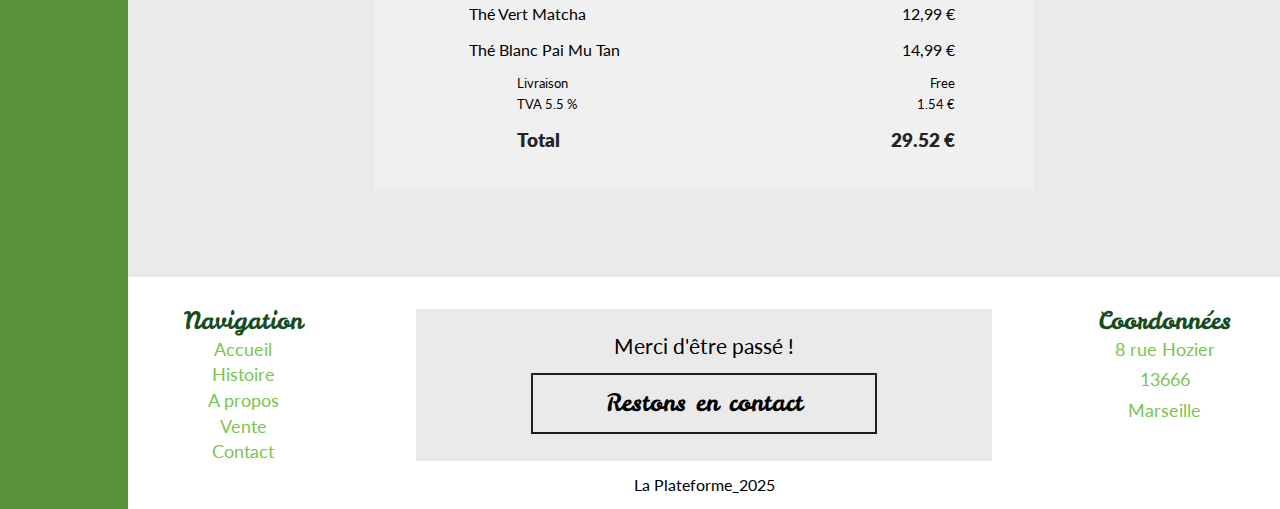
==== commit fae62e2e: "Responsive sur page profil.html" ====
--- a/james/commandes.html
+++ b/james/commandes.html
@@ -7,7 +7,7 @@
     <link
       rel="icon"
       type="image/x-icon"
-      href="/images/Matcha_pepite_icon.ico" />
+      href="../images/Matcha_pepite_icon.ico" />
     <link rel="preconnect" href="https://fonts.googleapis.com" />
     <link rel="preconnect" href="https://fonts.gstatic.com" crossorigin />
     <link
@@ -18,23 +18,24 @@
     <link
       href="https://fonts.googleapis.com/css2?family=Lato:ital,wght@0,100;0,300;0,400;0,700;0,900;1,100;1,300;1,400;1,700;1,900&family=Leckerli+One&display=swap"
       rel="stylesheet" />
-    <link rel="stylesheet" href="reset.css" />
-    <link rel="stylesheet" href="styles.css" />
-    <link rel="stylesheet" href="/yannick/matcha1.css" />
-    <link rel="stylesheet" href="/james/matcha2.css" />
-    <link rel="stylesheet" href="/sandra/matcha3.css" />
+    <link rel="stylesheet" href="../reset.css" />
+    <link rel="stylesheet" href="../styles.css" />
+    <link rel="stylesheet" href="matcha2.css" />
   </head>
   <body>
     <header>
-      <a href="index.html">
+      <a href="../index.html">
         <img
-          src="images/Matcha_pepite_3.png"
+          src="../images/Matcha_pepite_3.png"
           alt="matcha pepite logo"
           class="logo" />
       </a>
       <h1>Matcha Pépite</h1>
-      <a href="james/profil.html">
-        <img src="images/chauve.png" alt="photo de profil" class="my-account" />
+      <a href="../james/profil.html">
+        <img
+          src="../images/chauve.png"
+          alt="photo de profil"
+          class="my-account" />
       </a>
     </header>
     <main>
@@ -45,10 +46,10 @@
         <!-- FIN menu burger -->
         <nav class="nav-bar">
           <ul>
-            <li><a href="sandra/histoire.html">Histoire</a></li>
-            <li><a href="sandra/apropos.html">A propos</a></li>
-            <li><a href="yannick/vente.html">Vente</a></li>
-            <li><a href="yannick/contact.html">Contact</a></li>
+            <li><a href="../sandra/histoire.html">Histoire</a></li>
+            <li><a href="../sandra/apropos.html">A propos</a></li>
+            <li><a href="../yannick/vente.html">Vente</a></li>
+            <li><a href="../yannick/contact.html">Contact</a></li>
           </ul>
         </nav>
       </div>
@@ -197,11 +198,11 @@
             <section class="footer-info">
               <h3 class="footer-titre">Navigation</h3>
               <ul class="footer-list">
-                <li><a href="index.html">Accueil</a></li>
-                <li><a href="sandra/histoire.html">Histoire</a></li>
-                <li><a href="sandra/apropos.html">A propos</a></li>
-                <li><a href="yannick/vente.html">Vente</a></li>
-                <li><a href="yannick/contact.html">Contact</a></li>
+                <li><a href="../index.html">Accueil</a></li>
+                <li><a href="../sandra/histoire.html">Histoire</a></li>
+                <li><a href="../sandra/apropos.html">A propos</a></li>
+                <li><a href="../yannick/vente.html">Vente</a></li>
+                <li><a href="../yannick/contact.html">Contact</a></li>
               </ul>
             </section>
             <section class="footer-middle">
--- a/styles.css
+++ b/styles.css
@@ -0,0 +1,465 @@
+:root {
+    --color-bg-main: #eaeaea;
+    --color-header: #7ac44f;
+    --color-nav: #5a923a;
+    --color-title: #164d1e;
+    --color-text: #1F1F1F;
+    --color-footer: #fff;
+}
+
+label,
+#bg-menu {
+  display: none;
+}
+
+* {
+    margin: 0;
+    padding: 0;
+    list-style: none;
+    box-sizing: border-box;
+    font-family: "Lato", serif;
+}
+
+body {
+    background-color: var(--color-bg-main);
+}
+
+/* TOP BARRE */
+
+header {
+    width: 100%;
+    height: 20%;
+    background-color: var(--color-header) ;
+    display: flex;
+    justify-content: space-between;
+    align-items: center;
+    padding: 0 2rem;
+}
+
+header h1 {
+    font-family: "Leckerli One", serif;
+    font-size: 4rem;
+    color: var(--color-footer);
+}
+
+header a {
+    width: 10%;
+    display: flex;
+    justify-content: center;
+}
+
+.logo {
+    width: 100%;
+}
+
+.my-account {
+    width: 90%;
+    border-radius: 100%;
+    border: 0.3rem solid var(--color-bg-main);
+}
+
+/* CONTENU PAGE */
+
+main {
+    width: 100%;
+    display: flex;
+}
+
+/* Barre nav gauche */
+
+.left {
+    background-color: var(--color-nav);
+    width: 10%;
+    height: auto;
+    display: flex;
+    flex-direction: column;
+    justify-content: flex-start;
+    align-items: center;
+}
+
+.nav-bar {
+    width: 100%;
+    display: flex;
+    flex-direction: column;
+    justify-content: flex-start;
+    align-items: center;
+}
+
+.nav-bar ul {
+    display: flex;
+    flex-direction: column;
+    padding-top: 2.5rem;
+}
+
+.nav-bar li {
+    height: 10rem;
+    align-content: center;
+    padding-bottom: 1rem;
+    border-bottom: 2px solid #ffffff42;
+}
+
+.nav-bar a {
+    text-decoration: none;
+    transform: rotate(180deg);
+    writing-mode: vertical-rl;
+    font-weight: 600;
+    font-size: 1.2rem;
+    color: var(--color-title);
+}
+
+.nav-bar a:hover {
+    color: var(--color-bg-main);
+}
+
+
+/* Conteneur principal */
+
+.right {
+    width: 90%;
+    display: flex;
+    flex-direction: column;
+    justify-content: space-between;
+}
+
+.banner {
+    background-image: url(images/banner-matcha.jpg);
+    background-size: cover;
+    height: 50%;
+    min-height: 25rem;
+    align-content: center;
+}
+
+.slogan {
+    background-color: #00000009;
+    width: 50%;
+    margin: 0 auto;
+    text-align: center;
+    color: var(--color-footer);
+    padding: 1rem;
+    -webkit-backdrop-filter: blur(3px); /* safari */
+    backdrop-filter: blur(3px);
+    border-radius: 20px;
+    border: 2px solid var(--color-bg-main);
+}
+
+.banner h2,
+.banner h3,
+.best-title h3 {
+    font-family: "Leckerli One", serif;
+    font-weight: 400;
+}
+
+.banner h2 {
+    font-size: 3rem;
+}
+
+.banner h3,
+.best-title h3 {
+    font-size: 2rem;
+}
+
+.best-seller {
+    width: 100%;
+    height: auto;
+    padding: 3.5rem 0;
+    display: flex;
+    flex-direction: column;
+    align-items: center;
+    gap: 1.5rem;
+    color: var(--color-text);
+    text-align: center;
+}
+
+.best-box {
+    width: 100%;
+    display: flex;
+    justify-content: space-evenly;
+    flex-wrap: wrap;
+    gap: 1rem;
+}
+
+.best-items {
+    background-color: var(--color-footer);
+    width: 30%;
+    display: flex;
+    flex-direction: column;
+    gap: 1rem;
+    /* align-items: stretch; */
+    /* align-items: center; */
+}
+
+.img-title {
+    width: 100%;
+    padding: 1rem 1rem 0;
+    text-align: center;
+    display: flex;
+    flex-direction: column;
+    gap: 2rem;
+}
+
+.img-title h4 {
+    font-family: "Leckerli One", serif;
+    font-weight: 400;
+    color: var(--color-title);
+    font-size: 1.4rem;
+}
+
+.best-items img {
+    width: 100%;
+    height: 12rem;
+    object-fit: contain;
+    object-position: center;
+}
+
+.items-desc {
+    width: 100%;
+    padding: 0 1rem 1rem;
+    display: flex;
+    flex-direction: column;
+    /* justify-content: flex-end; */
+    align-items: center;
+    gap: 0.5rem;
+}
+
+.items-desc input {
+    width: 30%;
+    height: auto;
+    margin-top: 1rem;
+    background-color: var(--color-header);
+    color: var(--color-footer);
+    padding: 0.5rem;
+    border-radius: 5px;
+    border: 1px solid var(--color-nav);
+    cursor: pointer;
+}
+
+.bold {
+    font-weight: bold;
+}
+
+
+/* FOOTER */
+
+footer {
+    background-color: var(--color-footer);
+    width: 100%;
+    height: auto;
+    display: flex;
+    flex-direction: column;
+    justify-content: center;
+    align-items: center;
+    padding: 2rem 0 1rem;
+    gap: 1rem;
+}
+
+.footer-box {
+    width: 100%;
+    height: auto;
+    display: flex;
+    justify-content: space-between;
+    align-items: flex-start;
+}
+
+.footer-info {
+    width: 20%;
+    height: 100%;
+    display: flex;
+    flex-direction: column;
+    align-items: center;
+    gap: 0.5rem;
+}
+
+.footer-titre {
+    font-family: "Leckerli One", serif;
+    font-weight: 400;
+    font-size: 1.4rem;
+    color: var(--color-title);
+}
+
+.footer-list,
+.footer-adress {
+    width: 100%;
+    display: flex;
+    flex-direction: column;
+    align-items: center;
+    gap: 0.5rem;
+}
+
+.footer-info a,
+.footer-info p {
+    text-decoration: none;
+    color: var(--color-header);
+    font-size: 1.1rem;
+    padding-bottom: 0.3rem;
+}
+
+.footer-middle {
+    background-color: var(--color-bg-main);
+    width: 50%;
+    min-width: 20rem;
+    height: 100%;
+    display: flex;
+    flex-direction: column;
+    justify-content: center;
+    align-items: center;
+    gap: 1rem;
+    font-weight: 400;
+    font-size: 1.3rem;
+}
+
+.bye-box1 {
+    width: 60%;
+    min-width: 14rem;
+    height: 40%;
+    display: flex;
+    justify-content: center;
+    align-items: center;
+    border: 2px solid var(--color-text);
+    font-family: "Leckerli One", serif;
+    font-weight: 400;
+    font-size: 1.5rem;
+}
+
+@media screen and (max-width:769px) {
+    
+    header h1 {
+        font-size: 2.2rem;
+    }
+
+    .my-account {
+        border: 2px solid var(--color-bg-main);
+    }
+    
+    .nav-bar {
+        height: 60%;
+    }
+    
+    .banner {
+        background-position: center;
+    }
+    
+    .slogan {
+        width: 80%;
+    }
+    
+    .banner h3,
+    .best-title h3 {
+        font-size: 1.5rem;
+    }
+
+    .best-box {
+        gap: 2rem;
+    }
+
+    .best-items {
+        width: 90%;
+    }
+
+    .footer-box {
+        flex-direction: column;
+        align-items: center;
+    }
+
+    .footer-info,
+    .footer-middle {
+        width: 90%;
+    }
+
+    .footer-list,
+    .footer-adress {
+        flex-direction: row;
+        flex-wrap: wrap;
+        justify-content: space-evenly;
+        padding: 0 1.5rem;
+        gap: 0 1.5rem;
+    }
+
+    .footer-middle {
+        margin: 1rem auto;
+        padding: 1.5rem 0;
+    }
+}
+
+@media screen and (max-width:426px) {
+    
+    header {
+        height: 5rem;
+        padding: 0.2rem;
+    }
+
+    header a {
+        width: 15%;
+    }
+
+    header h1 {
+        font-size: 1.8rem;
+    }
+
+    main {
+        flex-direction: column;
+    }
+
+    .left {
+        width: 100%;
+        height: 2.7rem;
+        justify-content: flex-start;
+    }
+    
+    label {
+        width: 100%;
+        display: flex;
+        justify-content: center;
+        cursor: pointer;
+        font-size: 2rem;
+        color: var(--color-title)
+    }
+
+    #bg-menu:checked + .nav-bar {
+        display: flex;
+        height: 100vh;
+        z-index: 1;
+    }
+    
+    .nav-bar {
+        display: none;
+        background-color: #0000004d;
+        justify-content: space-between;
+    }
+    
+    .nav-bar ul {
+        width: 100%;
+        height: 100vh;
+        display: flex;
+        justify-content: flex-start;
+        align-items: center;
+        padding-top: 3rem;
+        gap: 2rem;
+        -webkit-backdrop-filter: blur(8px); /* safari */
+        backdrop-filter: blur(8px);
+    }
+    
+    .nav-bar a {
+        height: 8rem;
+        color: var(--color-footer);
+        font-size: 1.8rem;
+        transform: rotate(0deg);
+        writing-mode: horizontal-tb;
+    }
+    
+    .right {
+        height: 100vh;
+        justify-content: space-between;
+    }
+
+
+    .best-items {
+        width: 100%;
+    }
+
+    .right,
+    footer {
+        width: 100%;
+    }
+}
+
+
--- a/james/matcha2.css
+++ b/james/matcha2.css
@@ -3,7 +3,14 @@
     --color-header: #7ac44f;
     --color-nav: #5a923a;
     --color-title: #164d1e;
-  } */
+    --color-text: #1F1F1F;
+    --color-footer: #fff;
+} */
+
+:root {
+    --color-border: #4e4e4e;
+    --color-category: #ebebeb;
+}
 
 /* titre categories */
 
@@ -11,6 +18,7 @@
     font-family: "Lato", serif ;
     font-weight: 400;
     font-style: normal;
+    gap: 2rem;
 }
 
 .james-main h3 {
@@ -18,19 +26,18 @@
     font-weight: 400;
     font-style: normal;
     font-size: 1.5rem;
-    color: var(--color-nav);
+    color: var(--color-title);
 }
         
         
 .category {
     width: 100%;
     height: 6rem;
-    background-color: #f7f7f7;
+    background-color: var(--color-category);
     display: flex;
     justify-content: center;
     align-items: center;
     gap: 6rem;
-    margin: 0 auto 2rem;
 }
         
 .icon-logo {
@@ -57,7 +64,7 @@
 .tab-active,
 .tab-inactive {
     width: 20%;
-    max-width: 12rem;
+    /* max-width: 12rem; */
 }
 
 .tab-active a,
@@ -75,14 +82,14 @@
 }
 
 .tab-active a {
-    background-color: #f7f7f7;
+    background-color: var(--color-category);
 }
 
 .tab-inactive a {
     font-weight: 400;
-    background-color: #dddddd;
-    color: var(--color-title);
-    border-bottom: 6px solid #fff;
+    background-color: var(--color-title);
+    color: var(--color-bg-main);
+    border-bottom: 6px solid var(--color-bg-main);
 }
 
 .tab-inactive a:hover {
@@ -92,23 +99,21 @@
 /* info perso box */
 
 .category-box {
-    width: 90%;
-    margin: 0 auto 2rem;
+    width: 100%;
     display: flex;
     flex-direction: row-reverse;
     justify-content: center;
+    gap: 2rem;
 }
 
 /* image profil */
 
 .image-box {
-    width: 30%;
-    padding-top: 1.5rem;
-    display: flex;
-    flex-direction: column;
-    justify-content: center;
-    align-items: center;
-    gap: 1.5rem;
+    width: 40%;
+    display: flex;
+    flex-direction: column;
+    justify-content: center;
+    align-items: center;
 }
 
 .image-box p {
@@ -117,10 +122,11 @@
 
 .image-box img {
     width: 10rem;
-    height: 100%;
+    height: auto;
     border-radius: 50%;
-    border: 0.5rem solid transparent;
-    outline: 0.3rem solid #4e4e4e;
+    margin: 1.5rem;
+    border: 0.2rem solid transparent;
+    outline: 0.2rem solid var(--color-border);
 }
 
 .button-box {
@@ -130,7 +136,7 @@
     align-items: center;
     flex-direction: column;
     gap: 1rem;
-    padding: 1.5rem;
+    /* padding: 1.5rem; */
 }
 
 input[type=file]::file-selector-button {
@@ -142,16 +148,17 @@
 }
 
 button {
+    width: 4rem;
     height: 2rem;
-    background-color: #f7f7f7;
-    color: var(--color-header);
+    background-color: var(--color-title);
+    color: var(--color-bg-main);
     border: none;
 }
 
 /*  info perso texte */
 
 .info-box {
-    width: 40%;
+    width: 50%;
     display: flex;
     gap: 2.5rem;
     justify-content: space-evenly;
@@ -162,12 +169,15 @@
     display: flex;
     flex-direction: column;
     justify-content: center;
+    align-items: center;
     font-size: 1.2rem;
+    border-radius: 15px 15px 0 0;
     gap: 2rem;
 }
 
 .bold {
     font-weight: bold;
+    font-size: 1.5rem;
 }
 
 .name-box {
@@ -183,6 +193,7 @@
     flex-direction: row;
     gap: 1.5rem;
     justify-content: space-between;
+    align-items: center;
 }
 
 .info-separateur {
@@ -211,8 +222,6 @@
 
 .account-box {
     width: 100%;
-    margin: 0 auto 2.5rem;
-    padding: 1rem;
     display: flex;
     justify-content: center;
     align-items: center;
@@ -312,4 +321,110 @@
     padding-left: 4rem ;
 }
 
-
+@media screen and (max-width:1025px) {
+
+    .category-box {
+        flex-direction: column-reverse;
+        justify-content: center;
+        align-items: center;
+        gap: 3rem;
+    }
+
+    .category {
+        height: 4rem;
+    }
+
+    .image-box {
+        flex-direction: row;
+        width: 100%;
+    }
+
+    .button-box {
+        width: 50%;
+        height: auto;
+    }
+
+    .image-box img {
+        height: auto;
+    }
+
+    .info-box {
+        width: 70%;
+    }
+
+}
+
+@media screen and (max-width:768px) {
+
+    .james-main h3 {
+        font-size: 1.3rem;
+    }
+
+    .category {
+        height: 4rem;
+        gap: 4rem;
+    }
+
+    .category-box {
+        gap: 2rem;
+    }
+
+    .mini-nav {
+        gap: 1rem;
+    }
+
+    .tab-active,
+    .tab-inactive {
+        width: 100%;
+    }
+
+    .bold,
+    .account-box,
+    .box-1 {
+        font-size: 1rem;
+    }
+    
+    .image-box img {
+        width: 8rem;
+        height: auto;
+    }
+    
+    .info-box {
+        width: 90%;
+    }
+}
+
+@media screen and (max-width:600px) {
+
+    .image-box {
+        flex-direction: column;
+    }
+
+    .category {
+        height: 3rem;
+        min-height: 3rem;
+    }
+
+    .category-box {
+        gap: 2rem;
+    }
+    
+    .james-main h3 {
+        font-size: 1rem ;
+    }
+
+    .icon-logo {
+        width: 2rem;
+    }
+
+    .category {
+        gap: 2rem;
+    }
+
+    .tab-active a,
+    .tab-inactive a {
+        height: 2rem;
+        padding: 0;
+        align-items: center;
+    }
+}
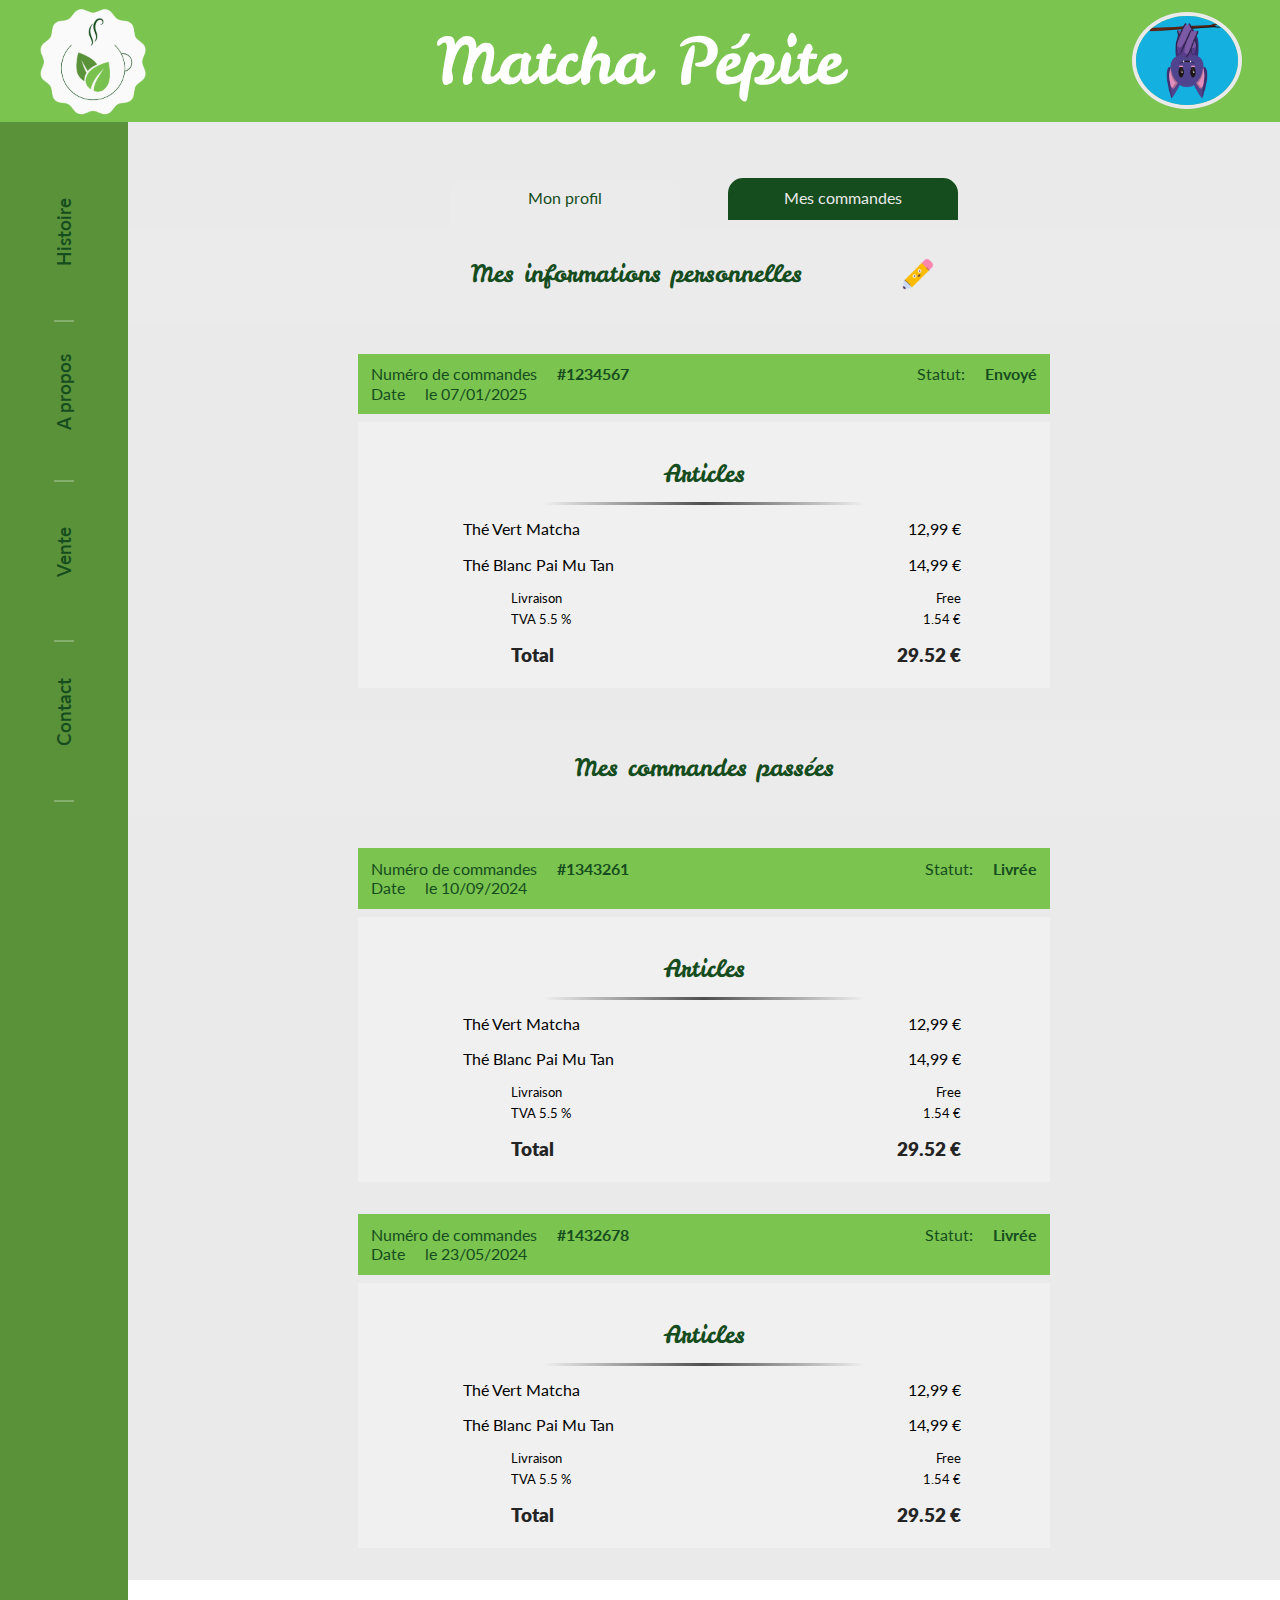
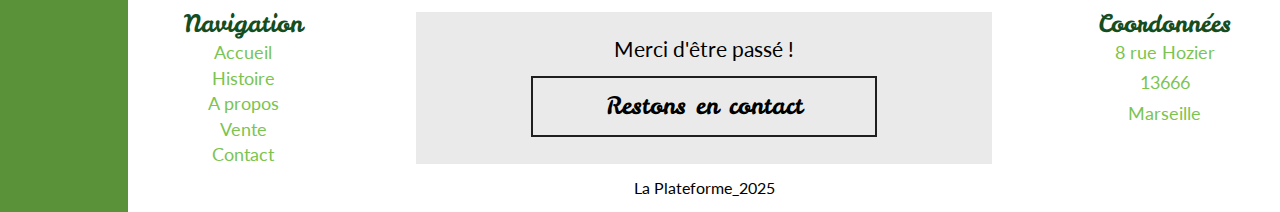
==== commit c6a23214: "Responsive page commandes.html" ====
--- a/james/commandes.html
+++ b/james/commandes.html
@@ -55,28 +55,33 @@
       </div>
       <!-- ICI Commence mon code-perso -->
       <div class="right james-main">
-        <!-- Mini nav -->
-        <div class="mini-nav">
-          <div class="tab-inactive">
-            <a href="/james/profil.html">Mon profil</a>
+        <section class="title-nav">
+          <!-- mini nav -->
+          <div class="mini-nav">
+            <div class="tab-active">
+              <a href="/james/profil.html">Mon profil</a>
+            </div>
+            <div class="tab-inactive">
+              <a href="/james/commandes.html">Mes commandes</a>
+            </div>
           </div>
-          <div class="tab-active">
-            <a href="/james/commandes.html">Mes commandes</a>
-          </div>
-        </div>
-        <!-- Titre category -->
-        <section class="category">
-          <h3>Mes commandes en cours</h3>
+          <!-- Titre category -->
+          <section class="category">
+            <h3>Mes informations personnelles</h3>
+            <img class="icon-logo" src="../images/icon-edit.png" />
+          </section>
         </section>
         <!-- Box Order -->
         <section class="buy-order-box">
           <section class="top-box">
             <article class="order-number">
-              <p>Numéro de commandes <span class="bold">#1234567</span></p>
+              <p>
+                Numéro de commandes <span class="bold-order">#1234567</span>
+              </p>
               <p>Date <span class="small">le 07/01/2025</span></p>
             </article>
             <article class="status">
-              <p>Statut: <span class="bold">Envoyé</span></p>
+              <p>Statut: <span class="bold-order">Envoyé</span></p>
             </article>
           </section>
           <section class="bottom-box">
@@ -116,11 +121,13 @@
         <section class="buy-order-box">
           <section class="top-box">
             <article class="order-number">
-              <p>Numéro de commandes <span class="bold">#1343261</span></p>
+              <p>
+                Numéro de commandes <span class="bold-order">#1343261</span>
+              </p>
               <p>Date <span class="small">le 10/09/2024</span></p>
             </article>
             <article class="status">
-              <p>Statut: <span class="bold">Livrée</span></p>
+              <p>Statut: <span class="bold-order">Livrée</span></p>
             </article>
           </section>
           <section class="bottom-box">
@@ -156,11 +163,13 @@
         <section class="buy-order-box">
           <section class="top-box">
             <article class="order-number">
-              <p>Numéro de commandes <span class="bold">#1432678</span></p>
+              <p>
+                Numéro de commandes <span class="bold-order">#1432678</span>
+              </p>
               <p>Date <span class="small">le 23/05/2024</span></p>
             </article>
             <article class="status">
-              <p>Statut: <span class="bold">Livrée</span></p>
+              <p>Statut: <span class="bold-order">Livrée</span></p>
             </article>
           </section>
           <section class="bottom-box">
--- a/james/matcha2.css
+++ b/james/matcha2.css
@@ -237,16 +237,18 @@
     gap: 2rem;
 }
 
-/* page commandes */
+/* PAGE commandes */
 
 .buy-order-box {
     width: 60%;
     margin: 0 auto;
-    padding: 1rem;
     display: flex;
     flex-direction: column;
     gap: 0.5rem;
-    margin-bottom: 2.5rem;
+}
+
+.bold-order {
+    font-weight: bold;
 }
 
 .top-box {
@@ -293,7 +295,9 @@
     background-color: #f0f0f0;
     display: flex;
     flex-direction: column;
-    padding: 1rem 1rem 2.5rem;
+    align-items: center;
+    /* padding: 1rem 1rem 2.5rem; */
+    padding: 1.5rem;
     gap:1rem;
 }
 
@@ -352,6 +356,10 @@
         width: 70%;
     }
 
+    .buy-order-box {
+        width: 90%;
+    }
+
 }
 
 @media screen and (max-width:768px) {
@@ -394,7 +402,7 @@
     }
 }
 
-@media screen and (max-width:600px) {
+@media screen and (max-width:601px) {
 
     .image-box {
         flex-direction: column;
@@ -427,4 +435,34 @@
         padding: 0;
         align-items: center;
     }
-}
+
+    .items-list {
+        width: 100%;
+        margin: 0;
+    }
+
+    .items-box,
+    .fees,
+    .total {
+        padding-left: 1rem;
+        padding-right: 1rem;
+    }
+
+    .top-box {
+        width: 100%;
+        flex-direction: column-reverse;
+        align-items: center;
+        gap: 1rem;
+    }
+
+    .bottom-box {
+        width: 100%;
+        padding: 0 0 1rem;
+    }
+
+    .buy-order-box {
+        width: 100%;
+    }
+
+
+}
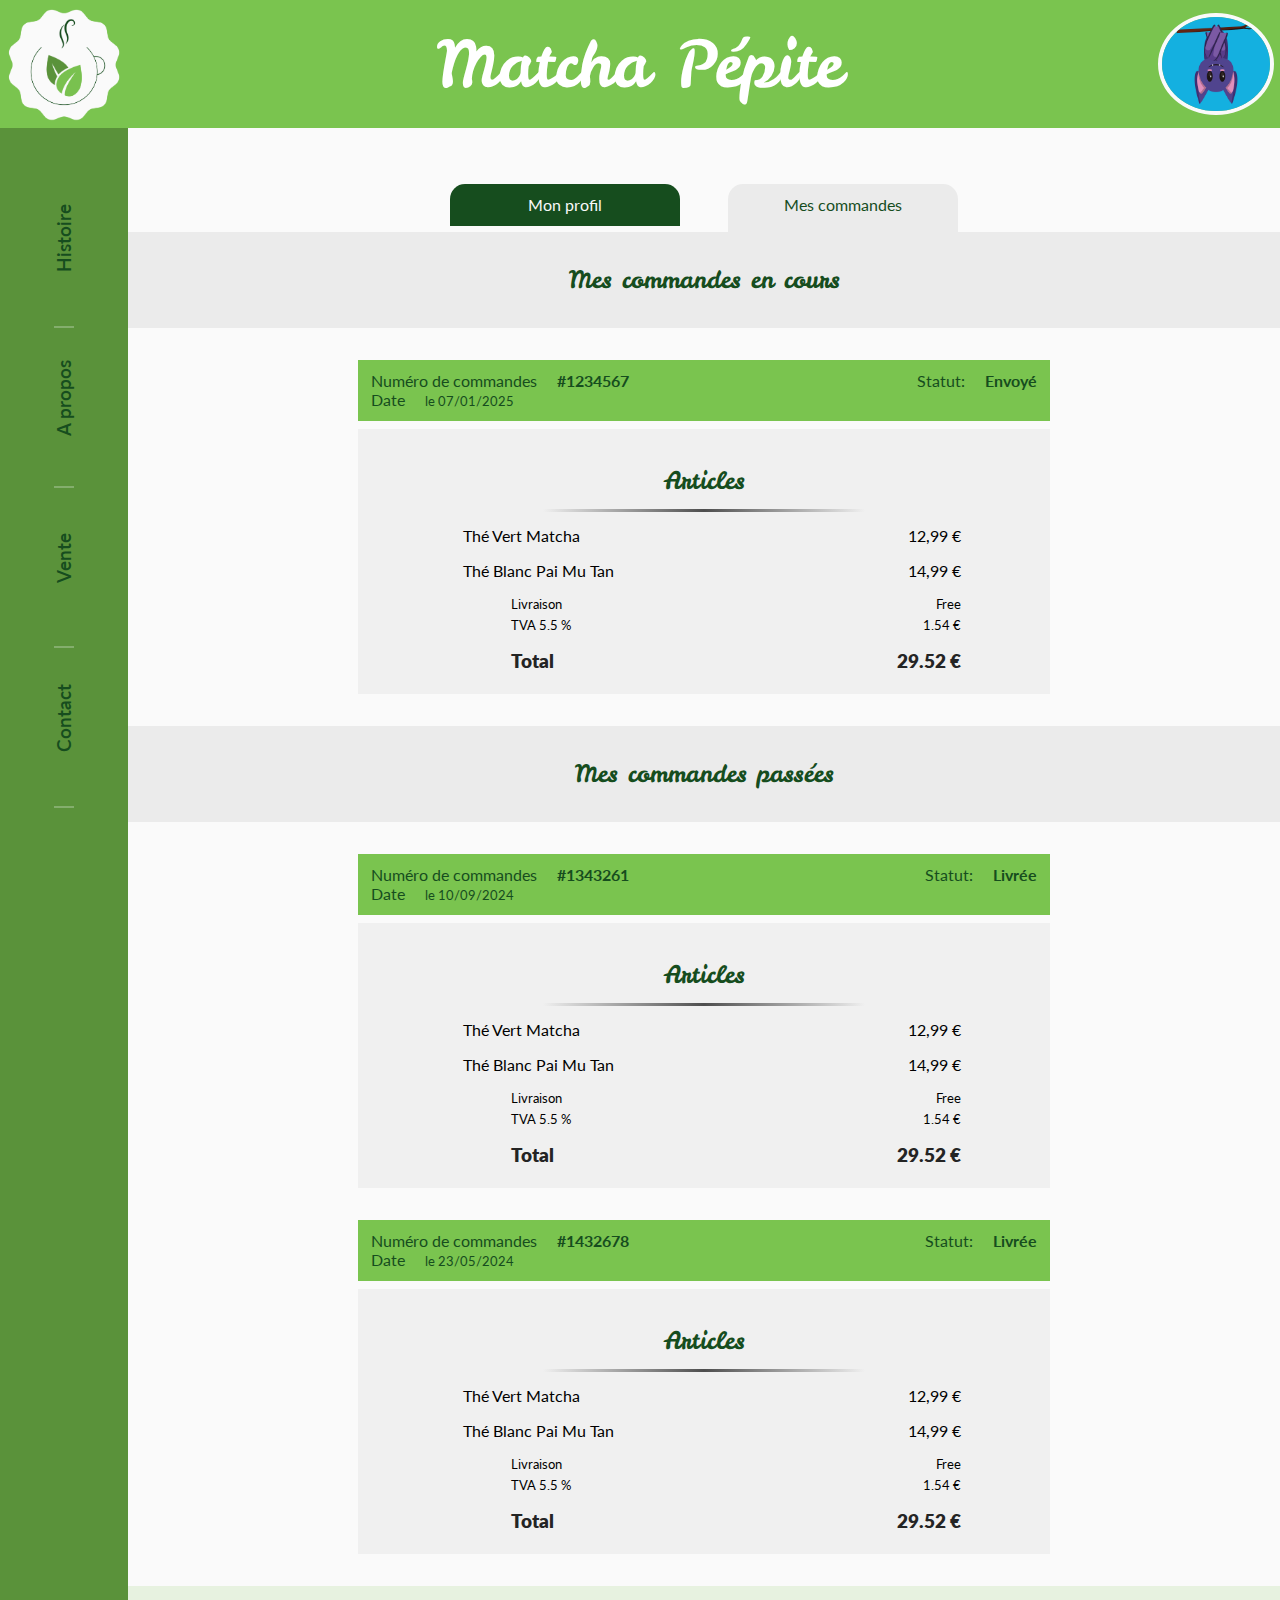
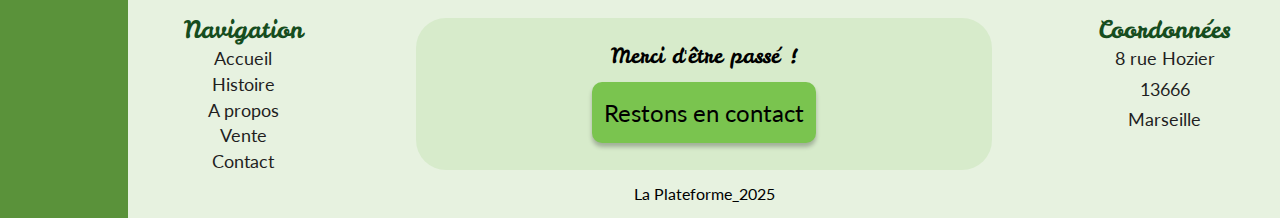
==== commit bf896dc2: "CSS quelques modifications sur les tailles de texte + HTML fix de liens non fonctionnel" ====
--- a/james/commandes.html
+++ b/james/commandes.html
@@ -57,18 +57,17 @@
       <div class="right james-main">
         <section class="title-nav">
           <!-- mini nav -->
-          <div class="mini-nav">
+          <section class="mini-nav">
+            <div class="tab-inactive">
+              <a href="../james/profil.html">Mon profil</a>
+            </div>
             <div class="tab-active">
-              <a href="/james/profil.html">Mon profil</a>
+              <a href="../james/commandes.html">Mes commandes</a>
             </div>
-            <div class="tab-inactive">
-              <a href="/james/commandes.html">Mes commandes</a>
-            </div>
-          </div>
+          </section>
           <!-- Titre category -->
           <section class="category">
-            <h3>Mes informations personnelles</h3>
-            <img class="icon-logo" src="../images/icon-edit.png" />
+            <h3>Mes commandes en cours</h3>
           </section>
         </section>
         <!-- Box Order -->
--- a/styles.css
+++ b/styles.css
@@ -1,10 +1,13 @@
 :root {
-    --color-bg-main: #eaeaea;
+    --color-bg-main: #fafafa;
     --color-header: #7ac44f;
     --color-nav: #5a923a;
     --color-title: #164d1e;
     --color-text: #1F1F1F;
-    --color-footer: #fff;
+    --color-blanc: #fff;
+    --color-footer: #E7F2E0;
+    --color-footer-middle: #D7EBCB;
+    
 }
 
 label,
@@ -33,13 +36,12 @@
     display: flex;
     justify-content: space-between;
     align-items: center;
-    padding: 0 2rem;
 }
 
 header h1 {
     font-family: "Leckerli One", serif;
     font-size: 4rem;
-    color: var(--color-footer);
+    color: var(--color-blanc);
 }
 
 header a {
@@ -124,22 +126,22 @@
 .banner {
     background-image: url(images/banner-matcha.jpg);
     background-size: cover;
-    height: 50%;
+    height: 35rem;
     min-height: 25rem;
     align-content: center;
+    background-position: bottom;
 }
 
 .slogan {
-    background-color: #00000009;
-    width: 50%;
+    width: 35%;
     margin: 0 auto;
     text-align: center;
-    color: var(--color-footer);
+    color: var(--color-blanc);
     padding: 1rem;
-    -webkit-backdrop-filter: blur(3px); /* safari */
-    backdrop-filter: blur(3px);
+    -webkit-backdrop-filter: blur(2px); /* safari */
+    backdrop-filter: blur(2px);
     border-radius: 20px;
-    border: 2px solid var(--color-bg-main);
+    text-shadow: #164d1e 1px 0 10px;
 }
 
 .banner h2,
@@ -150,7 +152,8 @@
 }
 
 .banner h2 {
-    font-size: 3rem;
+    font-size: 4rem;
+    margin-bottom: 0.8rem;
 }
 
 .banner h3,
@@ -165,7 +168,7 @@
     display: flex;
     flex-direction: column;
     align-items: center;
-    gap: 1.5rem;
+    gap: 2.5rem;
     color: var(--color-text);
     text-align: center;
 }
@@ -179,13 +182,21 @@
 }
 
 .best-items {
-    background-color: var(--color-footer);
-    width: 30%;
+    background-color: var(--color-blanc);
+    width: 25%;
     display: flex;
     flex-direction: column;
     gap: 1rem;
+    border: 2px solid #7ac44f3d;
+    border-radius: 10px;
+    box-shadow: 2px 2px 12px #7ac44f57;
     /* align-items: stretch; */
     /* align-items: center; */
+}
+
+.best-items:hover{
+    transform: scale(1.1);
+
 }
 
 .img-title {
@@ -226,7 +237,7 @@
     height: auto;
     margin-top: 1rem;
     background-color: var(--color-header);
-    color: var(--color-footer);
+    color: var(--color-blanc);
     padding: 0.5rem;
     border-radius: 5px;
     border: 1px solid var(--color-nav);
@@ -251,6 +262,8 @@
     padding: 2rem 0 1rem;
     gap: 1rem;
 }
+
+
 
 .footer-box {
     width: 100%;
@@ -288,13 +301,13 @@
 .footer-info a,
 .footer-info p {
     text-decoration: none;
-    color: var(--color-header);
+    color: var(--color-text);
     font-size: 1.1rem;
     padding-bottom: 0.3rem;
 }
 
 .footer-middle {
-    background-color: var(--color-bg-main);
+    background-color: var(--color-footer-middle);
     width: 50%;
     min-width: 20rem;
     height: 100%;
@@ -305,20 +318,31 @@
     gap: 1rem;
     font-weight: 400;
     font-size: 1.3rem;
+    border-radius: 30px;
+}
+
+.footer-middle p{
+    font-family: "Leckerli One", serif;
 }
 
 .bye-box1 {
-    width: 60%;
+    width: 35%;
     min-width: 14rem;
     height: 40%;
+    min-height: 3rem;
     display: flex;
     justify-content: center;
     align-items: center;
-    border: 2px solid var(--color-text);
-    font-family: "Leckerli One", serif;
+    font-size: 1.5rem;
+    font-family: "Lato", serif !important;
     font-weight: 400;
-    font-size: 1.5rem;
-}
+    box-shadow: 0px 4px 4px 0px rgba(0, 0, 0, 0.25);
+    background-color: var(--color-header);
+    border-radius: 10px;
+    cursor: pointer;
+}
+
+
 
 @media screen and (max-width:769px) {
     
@@ -346,6 +370,7 @@
     .best-title h3 {
         font-size: 1.5rem;
     }
+  
 
     .best-box {
         gap: 2rem;
@@ -377,6 +402,14 @@
     .footer-middle {
         margin: 1rem auto;
         padding: 1.5rem 0;
+    }
+
+    .footer-resp{
+        display: none;
+    }
+
+    .bye-box1{
+        font-size: 1.2rem;
     }
 }
 
@@ -440,7 +473,7 @@
     
     .nav-bar a {
         height: 8rem;
-        color: var(--color-footer);
+        color: var(--color-blanc);
         font-size: 1.8rem;
         transform: rotate(0deg);
         writing-mode: horizontal-tb;
@@ -451,15 +484,34 @@
         justify-content: space-between;
     }
 
+    .slogan{
+        width: 90%;    
+    }
+
+    .banner h2{
+        font-size: 2.2rem;
+    }
+    .banner h3{
+        font-size: 1.4rem;
+    }
 
     .best-items {
-        width: 100%;
-    }
+        width: 88%;
+    }
+
+    .best-items:hover{
+        transform: none;
+    }
+
 
     .right,
     footer {
         width: 100%;
     }
-}
-
-
+
+    .bye-box1{
+        font-size: 1rem;
+    }
+}
+
+
--- a/james/matcha2.css
+++ b/james/matcha2.css
@@ -251,6 +251,10 @@
     font-weight: bold;
 }
 
+.small {
+    font-size: 0.8rem;
+}
+
 .top-box {
     background-color: var(--color-header);
     display: flex;
@@ -360,6 +364,10 @@
         width: 90%;
     }
 
+    .bold {
+        font-size: 1.2rem;
+    }
+
 }
 
 @media screen and (max-width:768px) {
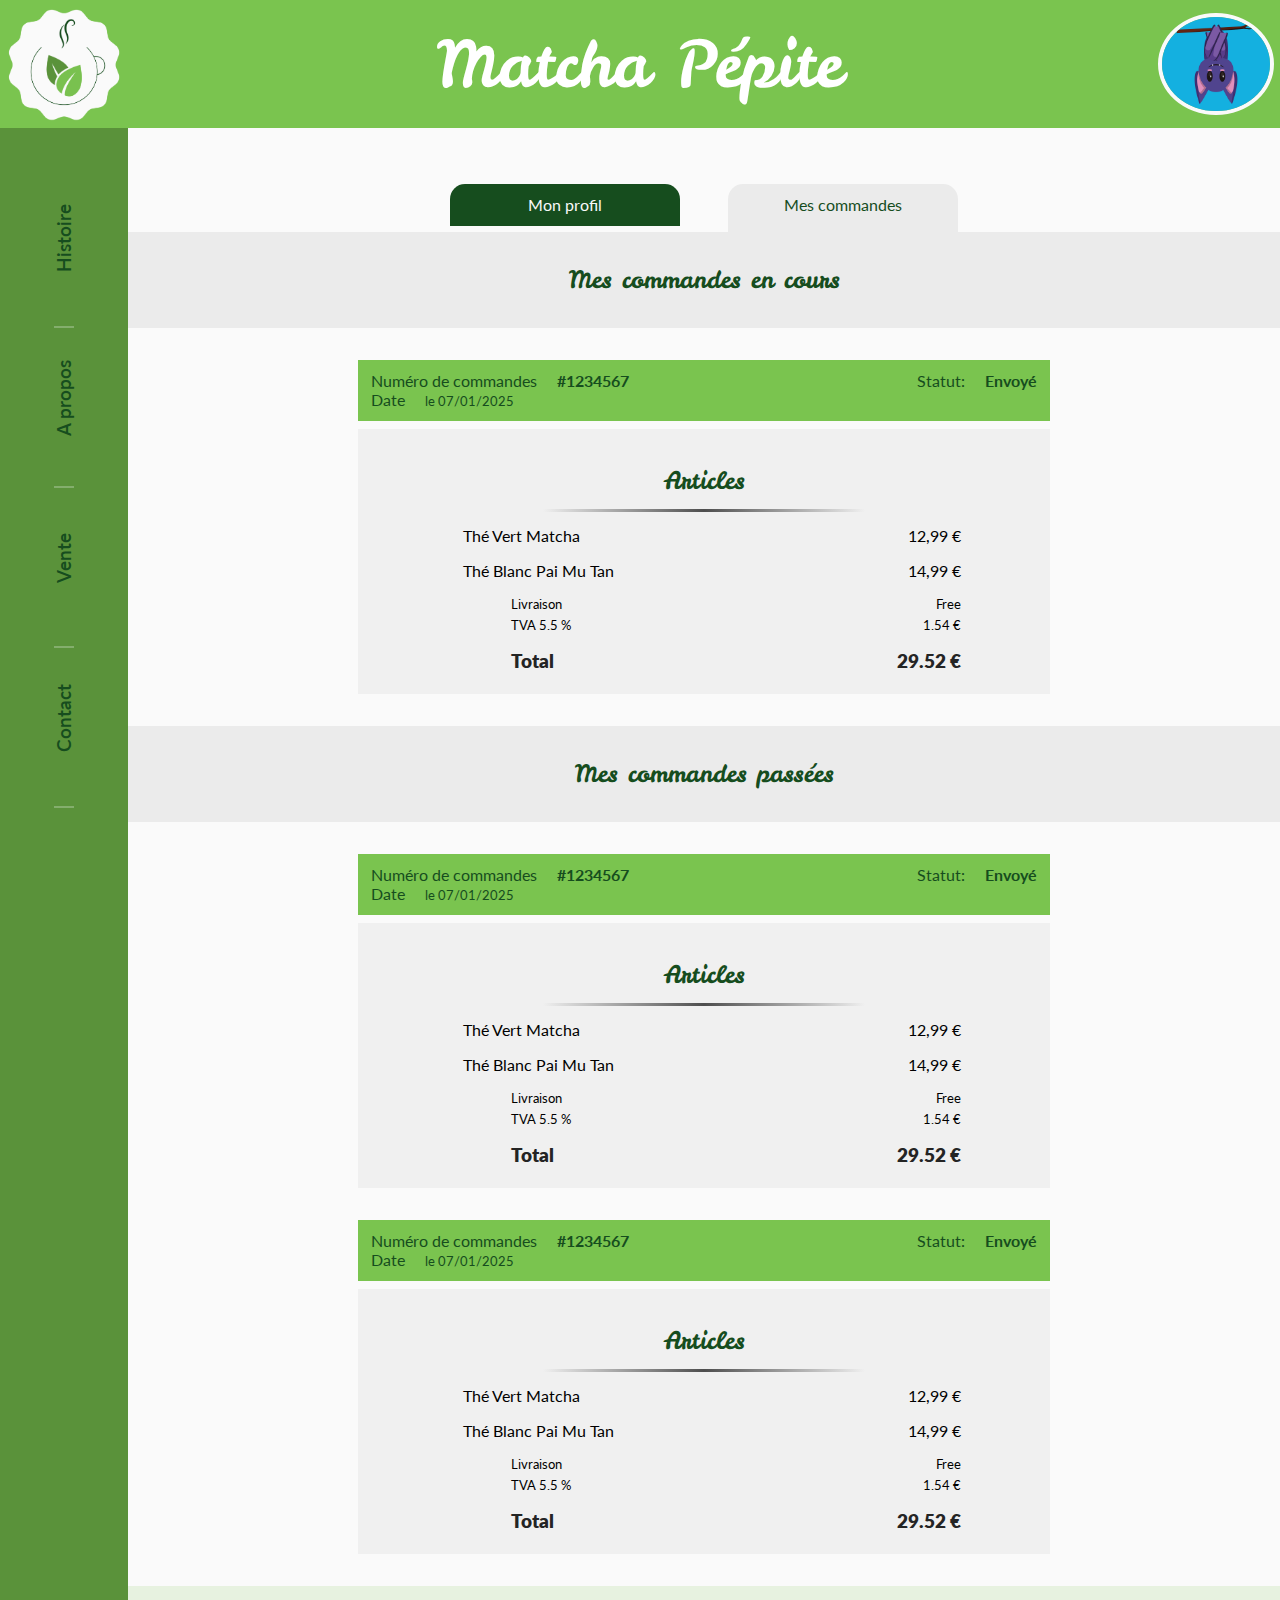
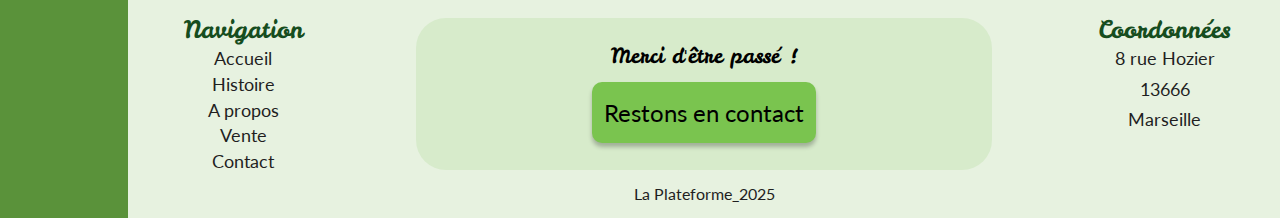
==== commit 43438984: "modification de balises pour SEO" ====
--- a/james/commandes.html
+++ b/james/commandes.html
@@ -57,148 +57,151 @@
       <div class="right james-main">
         <section class="title-nav">
           <!-- mini nav -->
-          <section class="mini-nav">
+          <nav class="mini-nav">
             <div class="tab-inactive">
               <a href="../james/profil.html">Mon profil</a>
             </div>
             <div class="tab-active">
               <a href="../james/commandes.html">Mes commandes</a>
             </div>
-          </section>
+          </nav>
           <!-- Titre category -->
-          <section class="category">
+          <div class="category">
             <h3>Mes commandes en cours</h3>
-          </section>
-        </section>
-        <!-- Box Order -->
+          </div>
+        </section>
+        <!-- Box Info commandes -->
         <section class="buy-order-box">
-          <section class="top-box">
-            <article class="order-number">
+          <article class="top-box">
+            <div class="order-number">
               <p>
                 Numéro de commandes <span class="bold-order">#1234567</span>
               </p>
               <p>Date <span class="small">le 07/01/2025</span></p>
-            </article>
-            <article class="status">
+            </div>
+            <div class="status">
               <p>Statut: <span class="bold-order">Envoyé</span></p>
-            </article>
-          </section>
-          <section class="bottom-box">
+            </div>
+          </article>
+          <!-- Box articles commandes -->
+          <article class="bottom-box">
             <h3 class="titre-order">Articles</h3>
             <hr class="info-separateur" />
-            <section class="items-list">
-              <article class="items-box">
+            <div class="items-list">
+              <div class="items-box">
                 <p>Thé Vert Matcha</p>
                 <span>12,99 €</span>
-              </article>
-              <article class="items-box">
+              </div>
+              <div class="items-box">
                 <p>Thé Blanc Pai Mu Tan</p>
                 <span>14,99 €</span>
-              </article>
-              <section class="fees-box">
-                <article class="fees">
+              </div>
+              <div class="fees-box">
+                <div class="fees">
                   <p>Livraison</p>
                   <span>Free</span>
-                </article>
-                <article class="fees">
+                </div>
+                <div class="fees">
                   <p>TVA 5.5 %</p>
                   <span>1.54 €</span>
-                </article>
-              </section>
-              <article class="total titre-order">
+                </div>
+              </div>
+              <div class="total titre-order">
                 <p>Total</p>
                 <span>29.52 €</span>
-              </article>
-            </section>
-          </section>
+              </div>
+            </div>
+          </article>
         </section>
         <!-- Titre category -->
         <section class="category">
           <h3>Mes commandes passées</h3>
         </section>
-        <!-- Box Order #1 -->
+        <!-- Box Info commandes -->
         <section class="buy-order-box">
-          <section class="top-box">
-            <article class="order-number">
+          <article class="top-box">
+            <div class="order-number">
               <p>
-                Numéro de commandes <span class="bold-order">#1343261</span>
+                Numéro de commandes <span class="bold-order">#1234567</span>
               </p>
-              <p>Date <span class="small">le 10/09/2024</span></p>
-            </article>
-            <article class="status">
-              <p>Statut: <span class="bold-order">Livrée</span></p>
-            </article>
-          </section>
-          <section class="bottom-box">
+              <p>Date <span class="small">le 07/01/2025</span></p>
+            </div>
+            <div class="status">
+              <p>Statut: <span class="bold-order">Envoyé</span></p>
+            </div>
+          </article>
+          <!-- Box articles commandes -->
+          <article class="bottom-box">
             <h3 class="titre-order">Articles</h3>
             <hr class="info-separateur" />
-            <section class="items-list">
-              <article class="items-box">
+            <div class="items-list">
+              <div class="items-box">
                 <p>Thé Vert Matcha</p>
                 <span>12,99 €</span>
-              </article>
-              <article class="items-box">
+              </div>
+              <div class="items-box">
                 <p>Thé Blanc Pai Mu Tan</p>
                 <span>14,99 €</span>
-              </article>
-              <section class="fees-box">
-                <article class="fees">
+              </div>
+              <div class="fees-box">
+                <div class="fees">
                   <p>Livraison</p>
                   <span>Free</span>
-                </article>
-                <article class="fees">
+                </div>
+                <div class="fees">
                   <p>TVA 5.5 %</p>
                   <span>1.54 €</span>
-                </article>
-              </section>
-              <article class="total titre-order">
+                </div>
+              </div>
+              <div class="total titre-order">
                 <p>Total</p>
                 <span>29.52 €</span>
-              </article>
-            </section>
-          </section>
-        </section>
-        <!-- Box Order #2 -->
+              </div>
+            </div>
+          </article>
+        </section>
+        <!-- Box Info commandes -->
         <section class="buy-order-box">
-          <section class="top-box">
-            <article class="order-number">
+          <article class="top-box">
+            <div class="order-number">
               <p>
-                Numéro de commandes <span class="bold-order">#1432678</span>
+                Numéro de commandes <span class="bold-order">#1234567</span>
               </p>
-              <p>Date <span class="small">le 23/05/2024</span></p>
-            </article>
-            <article class="status">
-              <p>Statut: <span class="bold-order">Livrée</span></p>
-            </article>
-          </section>
-          <section class="bottom-box">
+              <p>Date <span class="small">le 07/01/2025</span></p>
+            </div>
+            <div class="status">
+              <p>Statut: <span class="bold-order">Envoyé</span></p>
+            </div>
+          </article>
+          <!-- Box articles commandes -->
+          <article class="bottom-box">
             <h3 class="titre-order">Articles</h3>
             <hr class="info-separateur" />
-            <section class="items-list">
-              <article class="items-box">
+            <div class="items-list">
+              <div class="items-box">
                 <p>Thé Vert Matcha</p>
                 <span>12,99 €</span>
-              </article>
-              <article class="items-box">
+              </div>
+              <div class="items-box">
                 <p>Thé Blanc Pai Mu Tan</p>
                 <span>14,99 €</span>
-              </article>
-              <section class="fees-box">
-                <article class="fees">
+              </div>
+              <div class="fees-box">
+                <div class="fees">
                   <p>Livraison</p>
                   <span>Free</span>
-                </article>
-                <article class="fees">
+                </div>
+                <div class="fees">
                   <p>TVA 5.5 %</p>
                   <span>1.54 €</span>
-                </article>
-              </section>
-              <article class="total titre-order">
+                </div>
+              </div>
+              <div class="total titre-order">
                 <p>Total</p>
                 <span>29.52 €</span>
-              </article>
-            </section>
-          </section>
+              </div>
+            </div>
+          </article>
         </section>
         <!-- FIN code-perso -->
         <footer>
--- a/styles.css
+++ b/styles.css
@@ -1,13 +1,12 @@
 :root {
-    --color-bg-main: #fafafa;
-    --color-header: #7ac44f;
-    --color-nav: #5a923a;
-    --color-title: #164d1e;
-    --color-text: #1F1F1F;
-    --color-blanc: #fff;
-    --color-footer: #E7F2E0;
-    --color-footer-middle: #D7EBCB;
-    
+  --color-bg-main: #fafafa;
+  --color-header: #7ac44f;
+  --color-nav: #5a923a;
+  --color-title: #164d1e;
+  --color-text: #1f1f1f;
+  --color-blanc: #fff;
+  --color-footer: #e7f2e0;
+  --color-footer-middle: #d7ebcb;
 }
 
 label,
@@ -16,502 +15,505 @@
 }
 
 * {
-    margin: 0;
-    padding: 0;
-    list-style: none;
-    box-sizing: border-box;
-    font-family: "Lato", serif;
+  margin: 0;
+  padding: 0;
+  list-style: none;
+  box-sizing: border-box;
+  font-family: "Lato", serif;
 }
 
 body {
-    background-color: var(--color-bg-main);
+  background-color: var(--color-bg-main);
 }
 
 /* TOP BARRE */
 
 header {
-    width: 100%;
-    height: 20%;
-    background-color: var(--color-header) ;
-    display: flex;
-    justify-content: space-between;
-    align-items: center;
+  width: 100%;
+  height: 20%;
+  background-color: var(--color-header);
+  display: flex;
+  justify-content: space-between;
+  align-items: center;
 }
 
 header h1 {
-    font-family: "Leckerli One", serif;
-    font-size: 4rem;
-    color: var(--color-blanc);
+  font-family: "Leckerli One", serif;
+  font-size: 4rem;
+  color: var(--color-blanc);
 }
 
 header a {
-    width: 10%;
-    display: flex;
-    justify-content: center;
+  width: 10%;
+  display: flex;
+  justify-content: center;
 }
 
 .logo {
-    width: 100%;
+  width: 100%;
 }
 
 .my-account {
-    width: 90%;
-    border-radius: 100%;
-    border: 0.3rem solid var(--color-bg-main);
+  width: 90%;
+  border-radius: 100%;
+  border: 0.3rem solid var(--color-bg-main);
 }
 
 /* CONTENU PAGE */
 
 main {
-    width: 100%;
-    display: flex;
+  width: 100%;
+  display: flex;
 }
 
 /* Barre nav gauche */
 
 .left {
-    background-color: var(--color-nav);
-    width: 10%;
-    height: auto;
-    display: flex;
-    flex-direction: column;
-    justify-content: flex-start;
-    align-items: center;
+  background-color: var(--color-nav);
+  width: 10%;
+  height: auto;
+  display: flex;
+  flex-direction: column;
+  justify-content: flex-start;
+  align-items: center;
 }
 
 .nav-bar {
-    width: 100%;
-    display: flex;
-    flex-direction: column;
-    justify-content: flex-start;
-    align-items: center;
+  width: 100%;
+  display: flex;
+  flex-direction: column;
+  justify-content: flex-start;
+  align-items: center;
 }
 
 .nav-bar ul {
-    display: flex;
-    flex-direction: column;
-    padding-top: 2.5rem;
+  display: flex;
+  flex-direction: column;
+  padding-top: 2.5rem;
 }
 
 .nav-bar li {
-    height: 10rem;
-    align-content: center;
-    padding-bottom: 1rem;
-    border-bottom: 2px solid #ffffff42;
+  height: 10rem;
+  align-content: center;
+  padding-bottom: 1rem;
+  border-bottom: 2px solid #ffffff42;
 }
 
 .nav-bar a {
-    text-decoration: none;
-    transform: rotate(180deg);
-    writing-mode: vertical-rl;
-    font-weight: 600;
-    font-size: 1.2rem;
-    color: var(--color-title);
+  text-decoration: none;
+  transform: rotate(180deg);
+  writing-mode: vertical-rl;
+  font-weight: 600;
+  font-size: 1.2rem;
+  color: var(--color-title);
 }
 
 .nav-bar a:hover {
-    color: var(--color-bg-main);
-}
-
+  color: var(--color-bg-main);
+}
 
 /* Conteneur principal */
 
 .right {
-    width: 90%;
-    display: flex;
-    flex-direction: column;
-    justify-content: space-between;
+  width: 90%;
+  display: flex;
+  flex-direction: column;
+  justify-content: space-between;
 }
 
 .banner {
-    background-image: url(images/banner-matcha.jpg);
-    background-size: cover;
-    height: 35rem;
-    min-height: 25rem;
-    align-content: center;
-    background-position: bottom;
+  background-image: url(images/banner-matcha.jpg);
+  background-size: cover;
+  height: 35rem;
+  min-height: 25rem;
+  align-content: center;
+  background-position: bottom;
 }
 
 .slogan {
-    width: 35%;
-    margin: 0 auto;
-    text-align: center;
-    color: var(--color-blanc);
-    padding: 1rem;
-    -webkit-backdrop-filter: blur(2px); /* safari */
-    backdrop-filter: blur(2px);
-    border-radius: 20px;
-    text-shadow: #164d1e 1px 0 10px;
+  width: 35%;
+  margin: 0 auto;
+  text-align: center;
+  color: var(--color-blanc);
+  padding: 1rem;
+  -webkit-backdrop-filter: blur(2px); /* safari */
+  backdrop-filter: blur(2px);
+  border-radius: 20px;
+  text-shadow: #164d1e 1px 0 10px;
 }
 
 .banner h2,
 .banner h3,
 .best-title h3 {
-    font-family: "Leckerli One", serif;
-    font-weight: 400;
+  font-family: "Leckerli One", serif;
+  font-weight: 400;
 }
 
 .banner h2 {
-    font-size: 4rem;
-    margin-bottom: 0.8rem;
+  font-size: 4rem;
+  margin-bottom: 0.8rem;
 }
 
 .banner h3,
 .best-title h3 {
-    font-size: 2rem;
+  font-size: 2rem;
 }
 
 .best-seller {
-    width: 100%;
-    height: auto;
-    padding: 3.5rem 0;
-    display: flex;
+  width: 100%;
+  height: auto;
+  padding: 3.5rem 0;
+  display: flex;
+  flex-direction: column;
+  align-items: center;
+  gap: 2.5rem;
+  color: var(--color-text);
+  text-align: center;
+}
+
+.best-box {
+  width: 100%;
+  display: flex;
+  justify-content: space-evenly;
+  flex-wrap: wrap;
+  gap: 1rem;
+}
+
+.best-items {
+  background-color: var(--color-blanc);
+  width: 25%;
+  display: flex;
+  flex-direction: column;
+  gap: 1rem;
+  border: 2px solid #7ac44f3d;
+  border-radius: 10px;
+  box-shadow: 2px 2px 12px #7ac44f57;
+  /* align-items: stretch; */
+  /* align-items: center; */
+}
+
+.best-items:hover {
+  transform: scale(1.1);
+}
+
+.img-title {
+  width: 100%;
+  padding: 1rem 1rem 0;
+  text-align: center;
+  display: flex;
+  flex-direction: column;
+  gap: 2rem;
+}
+
+.img-title h4 {
+  font-family: "Leckerli One", serif;
+  font-weight: 400;
+  color: var(--color-title);
+  font-size: 1.4rem;
+}
+
+.best-items img {
+  width: 100%;
+  height: 12rem;
+  object-fit: contain;
+  object-position: center;
+}
+
+.items-desc {
+  width: 100%;
+  padding: 0 1rem 1rem;
+  display: flex;
+  flex-direction: column;
+  /* justify-content: flex-end; */
+  align-items: center;
+  gap: 0.5rem;
+}
+
+.items-desc input {
+  width: 30%;
+  height: auto;
+  margin-top: 1rem;
+  background-color: var(--color-header);
+  color: var(--color-blanc);
+  padding: 0.5rem;
+  border-radius: 5px;
+  border: 1px solid var(--color-nav);
+  cursor: pointer;
+}
+
+.bold {
+  font-weight: bold;
+}
+
+/* FOOTER */
+
+footer {
+  background-color: var(--color-footer);
+  width: 100%;
+  height: auto;
+  display: flex;
+  flex-direction: column;
+  justify-content: center;
+  align-items: center;
+  padding: 2rem 0 1rem;
+  gap: 1rem;
+}
+
+.footer-box {
+  width: 100%;
+  height: auto;
+  display: flex;
+  justify-content: space-between;
+  align-items: flex-start;
+}
+
+.footer-info {
+  width: 20%;
+  height: 100%;
+  display: flex;
+  flex-direction: column;
+  align-items: center;
+  gap: 0.5rem;
+}
+
+.footer-titre {
+  font-family: "Leckerli One", serif;
+  font-weight: 400;
+  font-size: 1.4rem;
+  color: var(--color-title);
+}
+
+.footer-list,
+.footer-adress {
+  width: 100%;
+  display: flex;
+  flex-direction: column;
+  align-items: center;
+  gap: 0.5rem;
+}
+
+.footer-info a,
+.footer-info p {
+  text-decoration: none;
+  color: var(--color-text);
+  font-size: 1.1rem;
+  padding-bottom: 0.3rem;
+}
+
+.footer-middle {
+  background-color: var(--color-footer-middle);
+  width: 50%;
+  min-width: 20rem;
+  height: 100%;
+  display: flex;
+  flex-direction: column;
+  justify-content: center;
+  align-items: center;
+  gap: 1rem;
+  font-weight: 400;
+  font-size: 1.3rem;
+  border-radius: 30px;
+}
+
+.footer-middle p {
+  font-family: "Leckerli One", serif;
+}
+
+.bye-box1 {
+  width: 35%;
+  min-width: 14rem;
+  height: 40%;
+  min-height: 3rem;
+  display: flex;
+  justify-content: center;
+  align-items: center;
+  font-size: 1.5rem;
+  font-family: "Lato", serif !important;
+  font-weight: 400;
+  box-shadow: 0px 4px 4px 0px rgba(0, 0, 0, 0.25);
+  background-color: var(--color-header);
+  border-radius: 10px;
+  cursor: pointer;
+}
+
+.bye-box1:hover {
+  transform: scale(1.1);
+}
+
+.copyright p {
+  color: var(--color-text);
+}
+
+.copyright a {
+  text-decoration: none;
+}
+
+@media screen and (max-width: 769px) {
+  header h1 {
+    font-size: 2.2rem;
+  }
+
+  .my-account {
+    border: 2px solid var(--color-bg-main);
+  }
+
+  .nav-bar {
+    height: 60%;
+  }
+
+  .banner {
+    background-position: center;
+  }
+
+  .slogan {
+    width: 80%;
+  }
+
+  .banner h3,
+  .best-title h3 {
+    font-size: 1.5rem;
+  }
+
+  .best-box {
+    gap: 2rem;
+  }
+
+  .best-items {
+    width: 90%;
+  }
+
+  .footer-box {
     flex-direction: column;
     align-items: center;
-    gap: 2.5rem;
-    color: var(--color-text);
-    text-align: center;
-}
-
-.best-box {
+  }
+
+  .footer-info,
+  .footer-middle {
+    width: 90%;
+  }
+
+  .footer-list,
+  .footer-adress {
+    flex-direction: row;
+    flex-wrap: wrap;
+    justify-content: space-evenly;
+    padding: 0 1.5rem;
+    gap: 0 1.5rem;
+  }
+
+  .footer-middle {
+    margin: 1rem auto;
+    padding: 1.5rem 0;
+  }
+
+  .footer-resp {
+    display: none;
+  }
+
+  .bye-box1 {
+    font-size: 1.2rem;
+  }
+}
+
+@media screen and (max-width: 426px) {
+  header {
+    height: 5rem;
+    padding: 0.2rem;
+  }
+
+  header a {
+    width: 15%;
+  }
+
+  header h1 {
+    font-size: 1.8rem;
+  }
+
+  main {
+    flex-direction: column;
+  }
+
+  .left {
+    width: 100%;
+    height: 2rem;
+    justify-content: flex-start;
+  }
+
+  label {
     width: 100%;
     display: flex;
-    justify-content: space-evenly;
-    flex-wrap: wrap;
-    gap: 1rem;
-}
-
-.best-items {
-    background-color: var(--color-blanc);
-    width: 25%;
+    justify-content: center;
+    cursor: pointer;
+    font-size: 2rem;
+    color: var(--color-title);
+  }
+
+  #bg-menu:checked + .nav-bar {
     display: flex;
-    flex-direction: column;
-    gap: 1rem;
-    border: 2px solid #7ac44f3d;
-    border-radius: 10px;
-    box-shadow: 2px 2px 12px #7ac44f57;
-    /* align-items: stretch; */
-    /* align-items: center; */
-}
-
-.best-items:hover{
-    transform: scale(1.1);
-
-}
-
-.img-title {
+    height: 100vh;
+    z-index: 1;
+  }
+
+  .nav-bar {
+    display: none;
+    background-color: #0000004d;
+    justify-content: space-between;
+    padding: 0;
+  }
+  
+  .nav-bar ul {
     width: 100%;
-    padding: 1rem 1rem 0;
-    text-align: center;
+    height: 100vh;
     display: flex;
-    flex-direction: column;
-    gap: 2rem;
-}
-
-.img-title h4 {
-    font-family: "Leckerli One", serif;
-    font-weight: 400;
-    color: var(--color-title);
+    justify-content: flex-start;
+    align-items: center;
+    gap: 4rem;
+    -webkit-backdrop-filter: blur(8px); /* safari */
+    backdrop-filter: blur(8px);
+  }
+
+  .nav-bar li {
+    height: auto;
+  }
+
+  .nav-bar a {
+    height: 8rem;
+    color: var(--color-blanc);
+    font-size: 1.8rem;
+    transform: rotate(0deg);
+    writing-mode: horizontal-tb;
+  }
+
+  .right {
+    height: 100vh;
+    justify-content: space-between;
+  }
+
+  .slogan {
+    width: 90%;
+  }
+
+  .banner h2 {
+    font-size: 2.2rem;
+  }
+  .banner h3 {
     font-size: 1.4rem;
-}
-
-.best-items img {
+  }
+
+  .best-items {
+    width: 88%;
+  }
+
+  .best-items:hover {
+    transform: none;
+  }
+
+  .right,
+  footer {
     width: 100%;
-    height: 12rem;
-    object-fit: contain;
-    object-position: center;
-}
-
-.items-desc {
-    width: 100%;
-    padding: 0 1rem 1rem;
-    display: flex;
-    flex-direction: column;
-    /* justify-content: flex-end; */
-    align-items: center;
-    gap: 0.5rem;
-}
-
-.items-desc input {
-    width: 30%;
-    height: auto;
-    margin-top: 1rem;
-    background-color: var(--color-header);
-    color: var(--color-blanc);
-    padding: 0.5rem;
-    border-radius: 5px;
-    border: 1px solid var(--color-nav);
-    cursor: pointer;
-}
-
-.bold {
-    font-weight: bold;
-}
-
-
-/* FOOTER */
-
-footer {
-    background-color: var(--color-footer);
-    width: 100%;
-    height: auto;
-    display: flex;
-    flex-direction: column;
-    justify-content: center;
-    align-items: center;
-    padding: 2rem 0 1rem;
-    gap: 1rem;
-}
-
-
-
-.footer-box {
-    width: 100%;
-    height: auto;
-    display: flex;
-    justify-content: space-between;
-    align-items: flex-start;
-}
-
-.footer-info {
-    width: 20%;
-    height: 100%;
-    display: flex;
-    flex-direction: column;
-    align-items: center;
-    gap: 0.5rem;
-}
-
-.footer-titre {
-    font-family: "Leckerli One", serif;
-    font-weight: 400;
-    font-size: 1.4rem;
-    color: var(--color-title);
-}
-
-.footer-list,
-.footer-adress {
-    width: 100%;
-    display: flex;
-    flex-direction: column;
-    align-items: center;
-    gap: 0.5rem;
-}
-
-.footer-info a,
-.footer-info p {
-    text-decoration: none;
-    color: var(--color-text);
-    font-size: 1.1rem;
-    padding-bottom: 0.3rem;
-}
-
-.footer-middle {
-    background-color: var(--color-footer-middle);
-    width: 50%;
-    min-width: 20rem;
-    height: 100%;
-    display: flex;
-    flex-direction: column;
-    justify-content: center;
-    align-items: center;
-    gap: 1rem;
-    font-weight: 400;
-    font-size: 1.3rem;
-    border-radius: 30px;
-}
-
-.footer-middle p{
-    font-family: "Leckerli One", serif;
-}
-
-.bye-box1 {
-    width: 35%;
-    min-width: 14rem;
-    height: 40%;
-    min-height: 3rem;
-    display: flex;
-    justify-content: center;
-    align-items: center;
-    font-size: 1.5rem;
-    font-family: "Lato", serif !important;
-    font-weight: 400;
-    box-shadow: 0px 4px 4px 0px rgba(0, 0, 0, 0.25);
-    background-color: var(--color-header);
-    border-radius: 10px;
-    cursor: pointer;
-}
-
-
-
-@media screen and (max-width:769px) {
-    
-    header h1 {
-        font-size: 2.2rem;
-    }
-
-    .my-account {
-        border: 2px solid var(--color-bg-main);
-    }
-    
-    .nav-bar {
-        height: 60%;
-    }
-    
-    .banner {
-        background-position: center;
-    }
-    
-    .slogan {
-        width: 80%;
-    }
-    
-    .banner h3,
-    .best-title h3 {
-        font-size: 1.5rem;
-    }
-  
-
-    .best-box {
-        gap: 2rem;
-    }
-
-    .best-items {
-        width: 90%;
-    }
-
-    .footer-box {
-        flex-direction: column;
-        align-items: center;
-    }
-
-    .footer-info,
-    .footer-middle {
-        width: 90%;
-    }
-
-    .footer-list,
-    .footer-adress {
-        flex-direction: row;
-        flex-wrap: wrap;
-        justify-content: space-evenly;
-        padding: 0 1.5rem;
-        gap: 0 1.5rem;
-    }
-
-    .footer-middle {
-        margin: 1rem auto;
-        padding: 1.5rem 0;
-    }
-
-    .footer-resp{
-        display: none;
-    }
-
-    .bye-box1{
-        font-size: 1.2rem;
-    }
-}
-
-@media screen and (max-width:426px) {
-    
-    header {
-        height: 5rem;
-        padding: 0.2rem;
-    }
-
-    header a {
-        width: 15%;
-    }
-
-    header h1 {
-        font-size: 1.8rem;
-    }
-
-    main {
-        flex-direction: column;
-    }
-
-    .left {
-        width: 100%;
-        height: 2.7rem;
-        justify-content: flex-start;
-    }
-    
-    label {
-        width: 100%;
-        display: flex;
-        justify-content: center;
-        cursor: pointer;
-        font-size: 2rem;
-        color: var(--color-title)
-    }
-
-    #bg-menu:checked + .nav-bar {
-        display: flex;
-        height: 100vh;
-        z-index: 1;
-    }
-    
-    .nav-bar {
-        display: none;
-        background-color: #0000004d;
-        justify-content: space-between;
-    }
-    
-    .nav-bar ul {
-        width: 100%;
-        height: 100vh;
-        display: flex;
-        justify-content: flex-start;
-        align-items: center;
-        padding-top: 3rem;
-        gap: 2rem;
-        -webkit-backdrop-filter: blur(8px); /* safari */
-        backdrop-filter: blur(8px);
-    }
-    
-    .nav-bar a {
-        height: 8rem;
-        color: var(--color-blanc);
-        font-size: 1.8rem;
-        transform: rotate(0deg);
-        writing-mode: horizontal-tb;
-    }
-    
-    .right {
-        height: 100vh;
-        justify-content: space-between;
-    }
-
-    .slogan{
-        width: 90%;    
-    }
-
-    .banner h2{
-        font-size: 2.2rem;
-    }
-    .banner h3{
-        font-size: 1.4rem;
-    }
-
-    .best-items {
-        width: 88%;
-    }
-
-    .best-items:hover{
-        transform: none;
-    }
-
-
-    .right,
-    footer {
-        width: 100%;
-    }
-
-    .bye-box1{
-        font-size: 1rem;
-    }
-}
-
-
+  }
+
+  .bye-box1 {
+    font-size: 1rem;
+  }
+}
--- a/james/matcha2.css
+++ b/james/matcha2.css
@@ -42,6 +42,7 @@
         
 .icon-logo {
     width: 2.5rem;
+    cursor: pointer;
 }
         
 /* mini nav barre */
